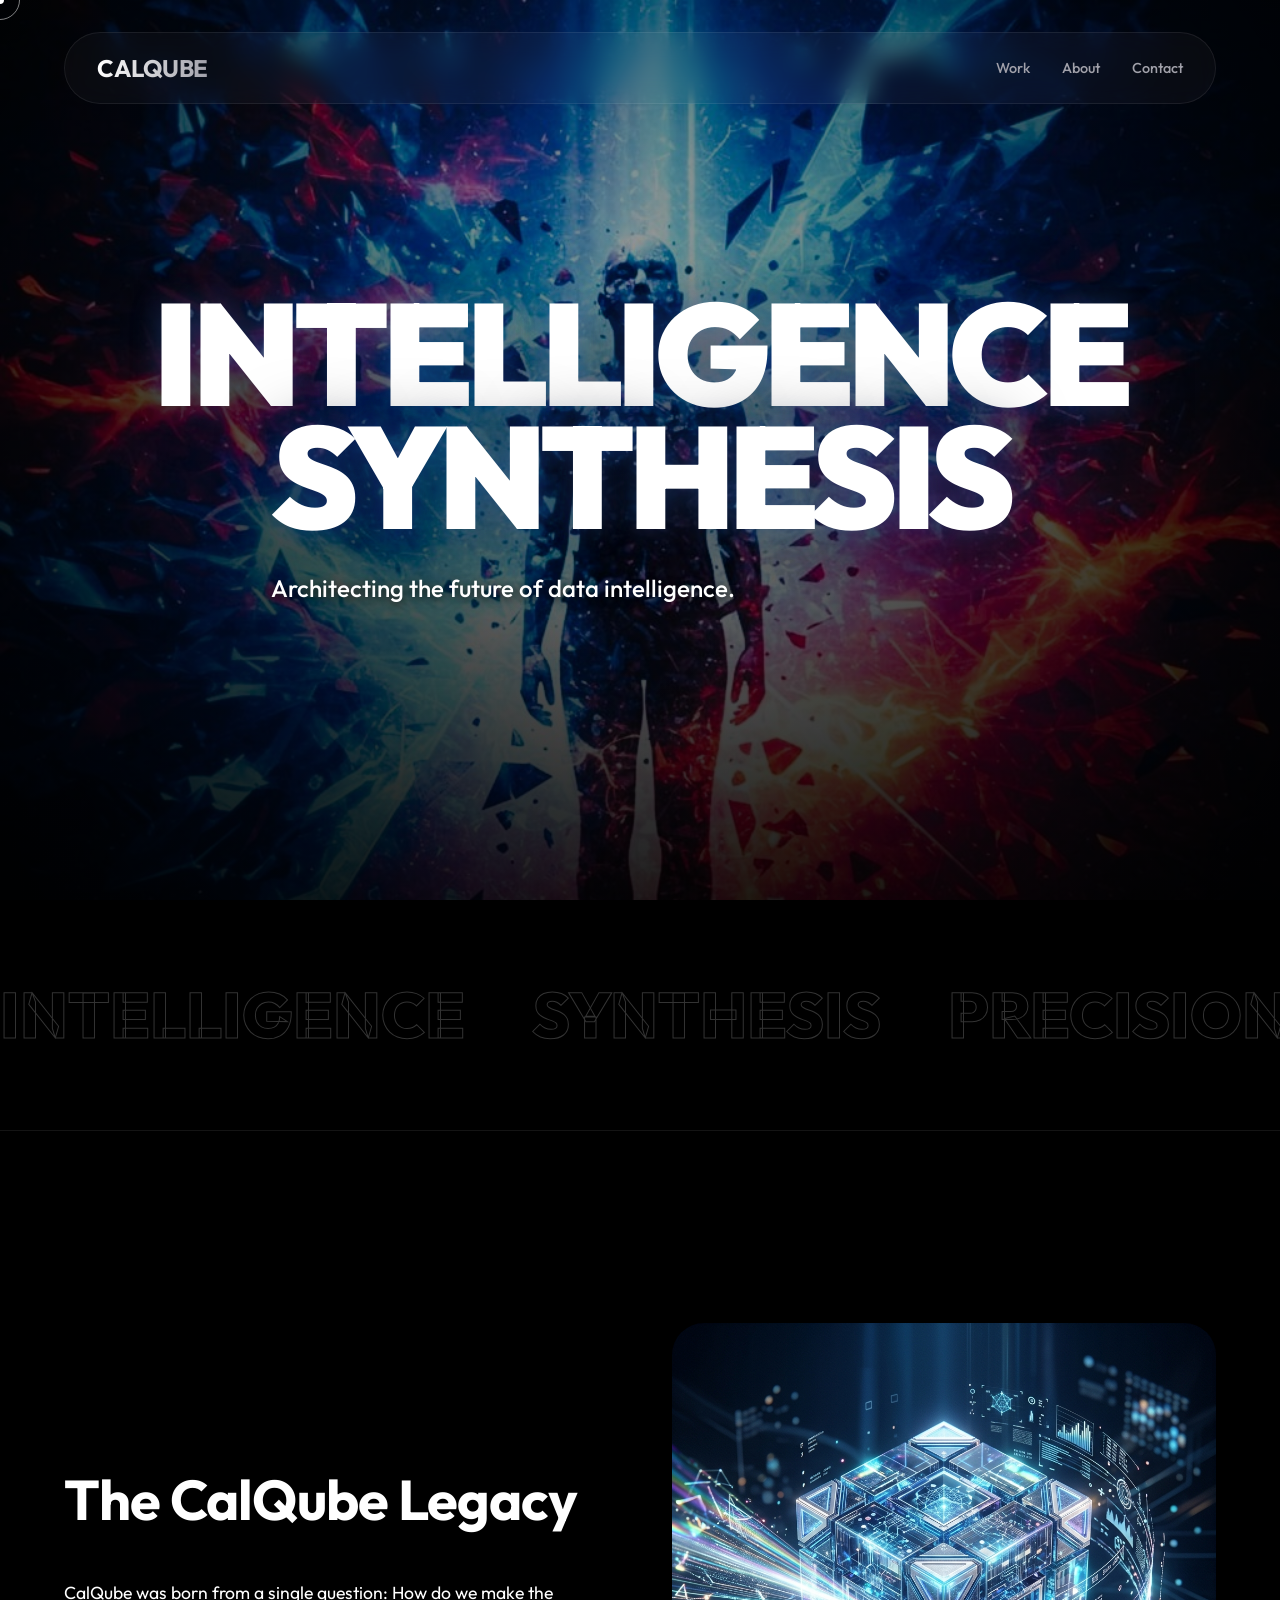
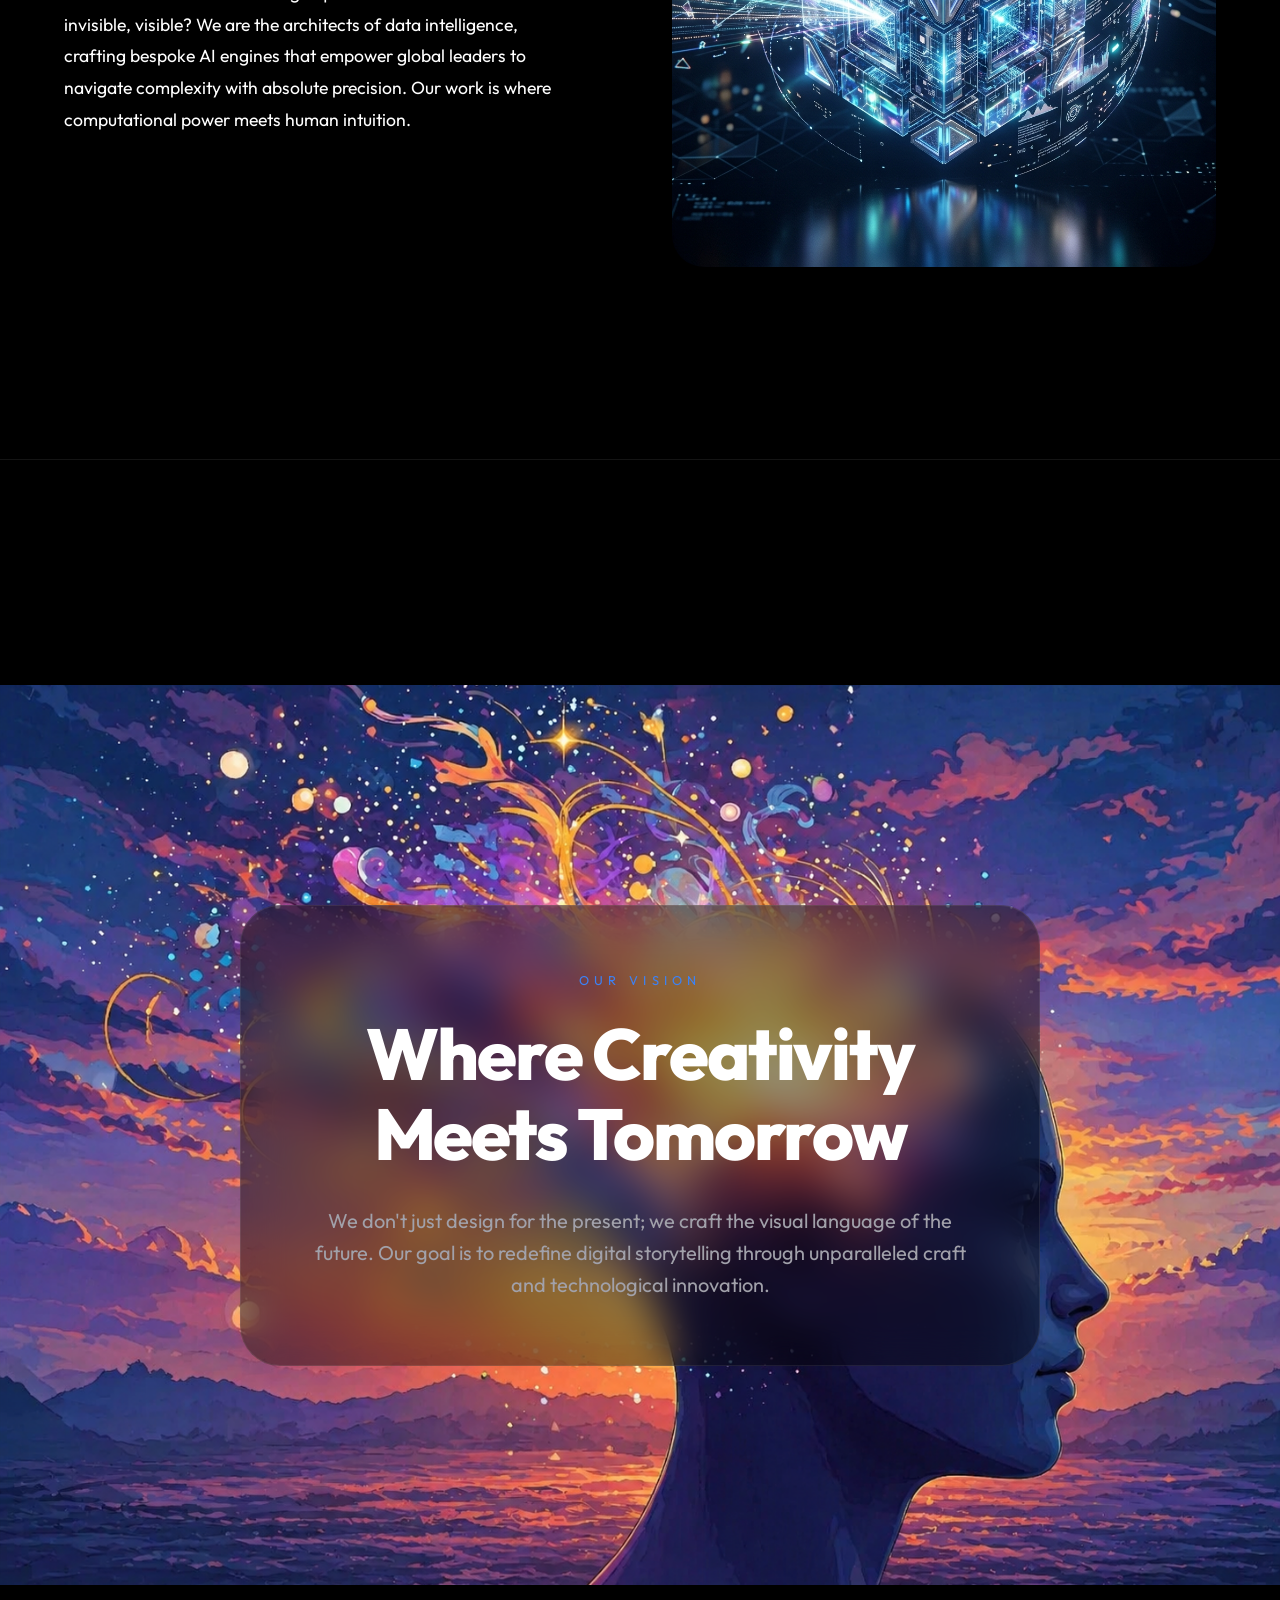
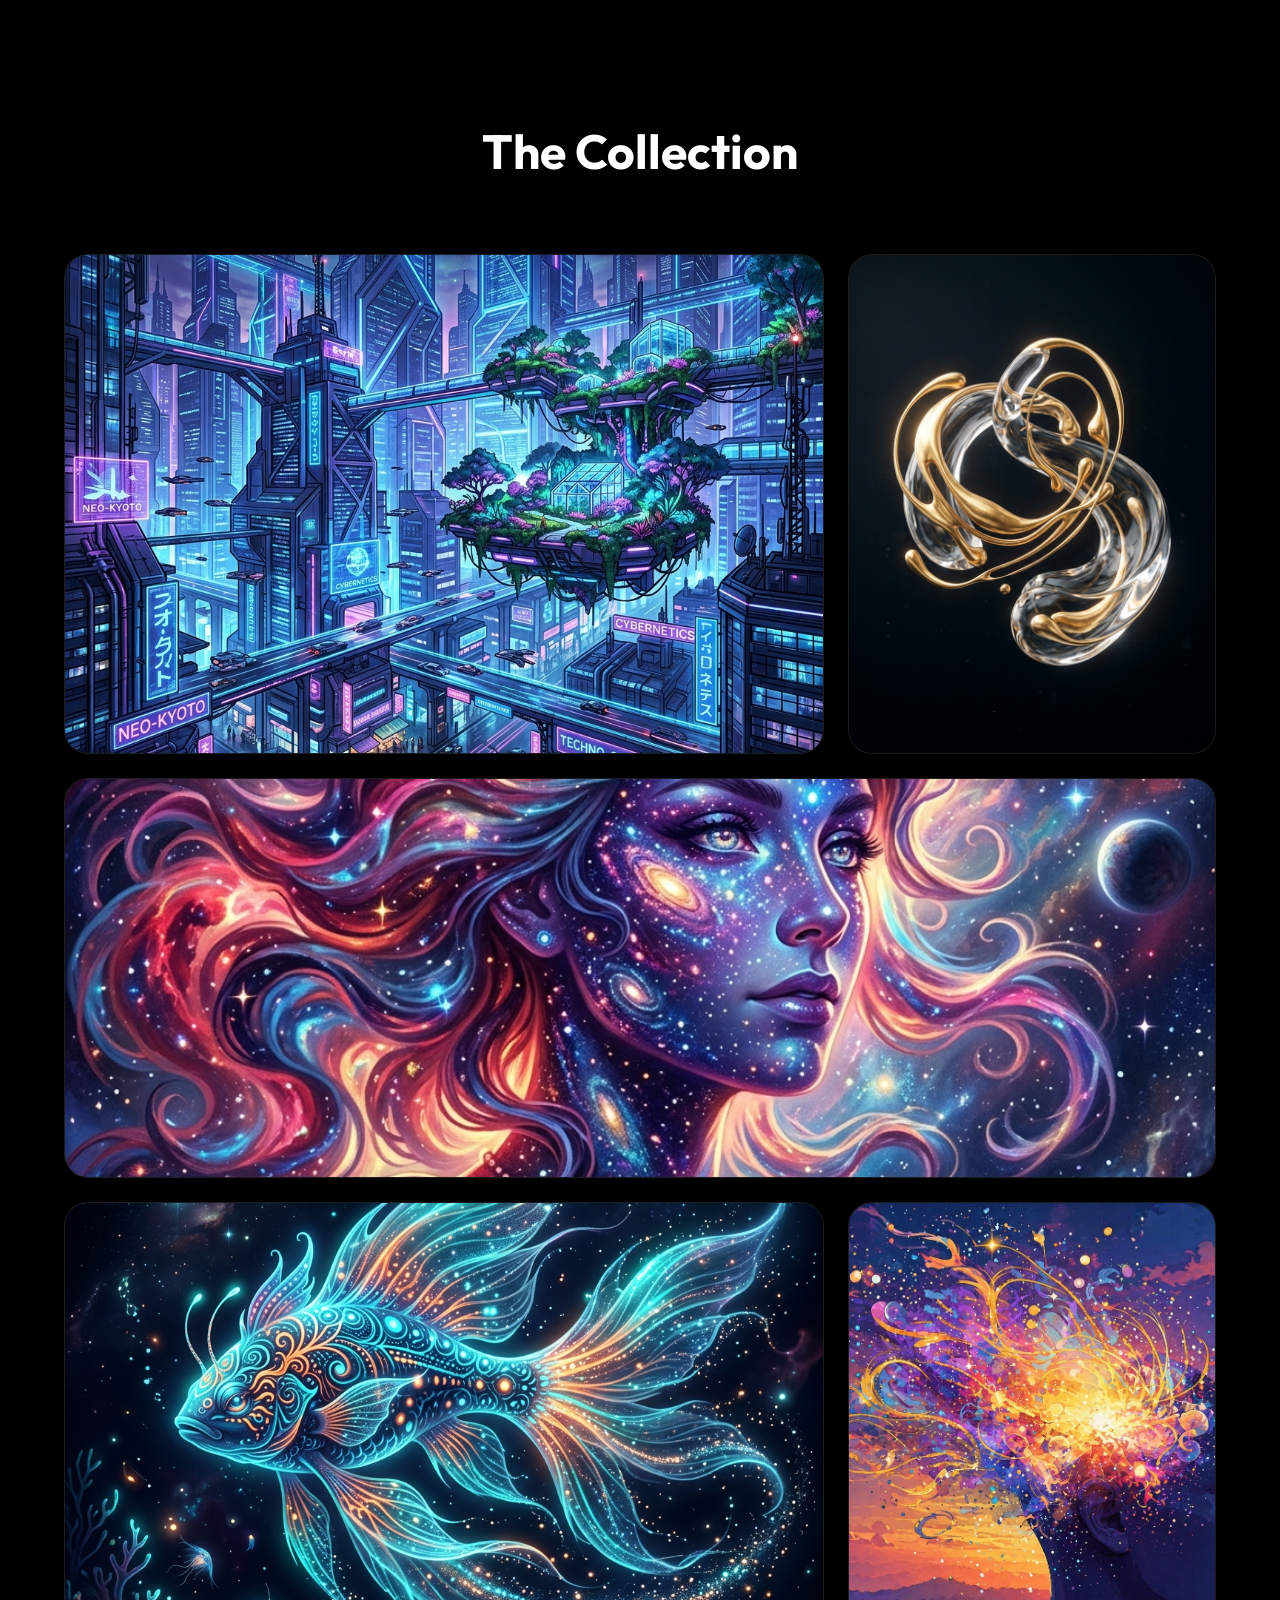
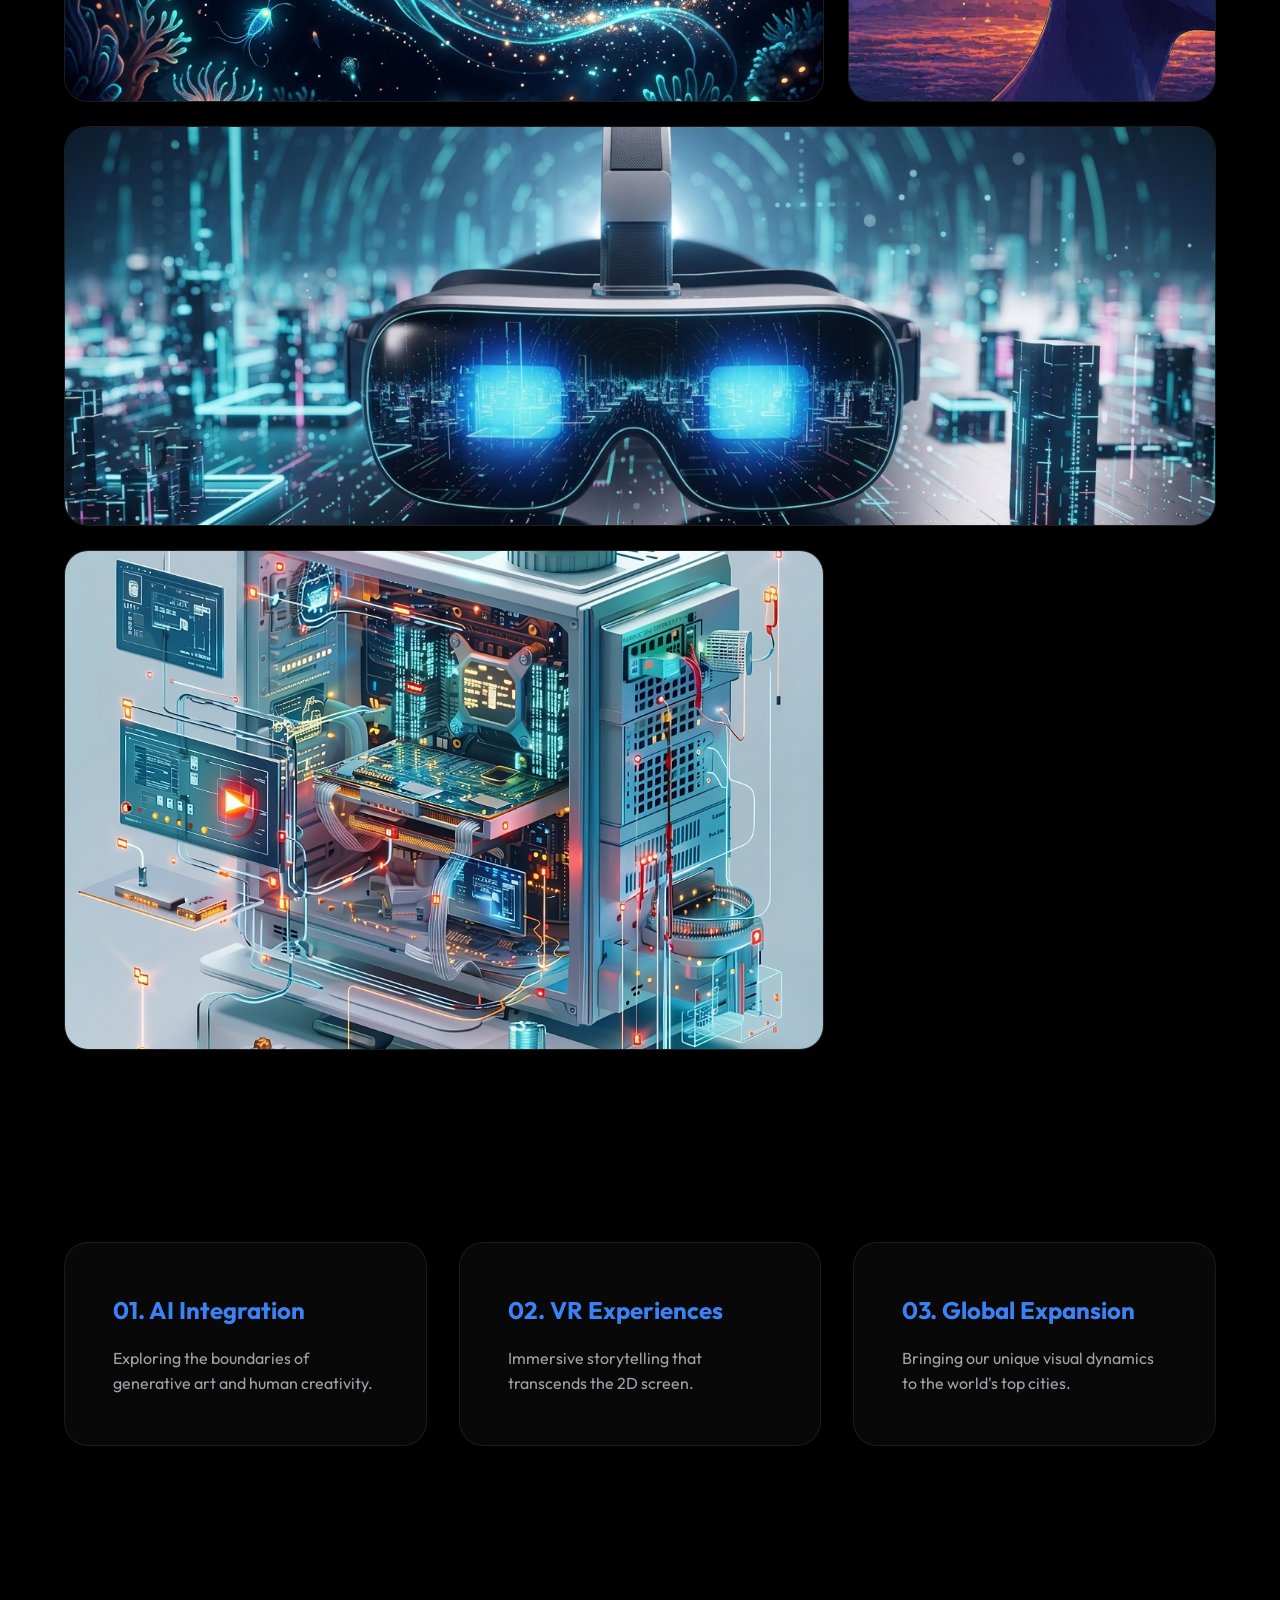
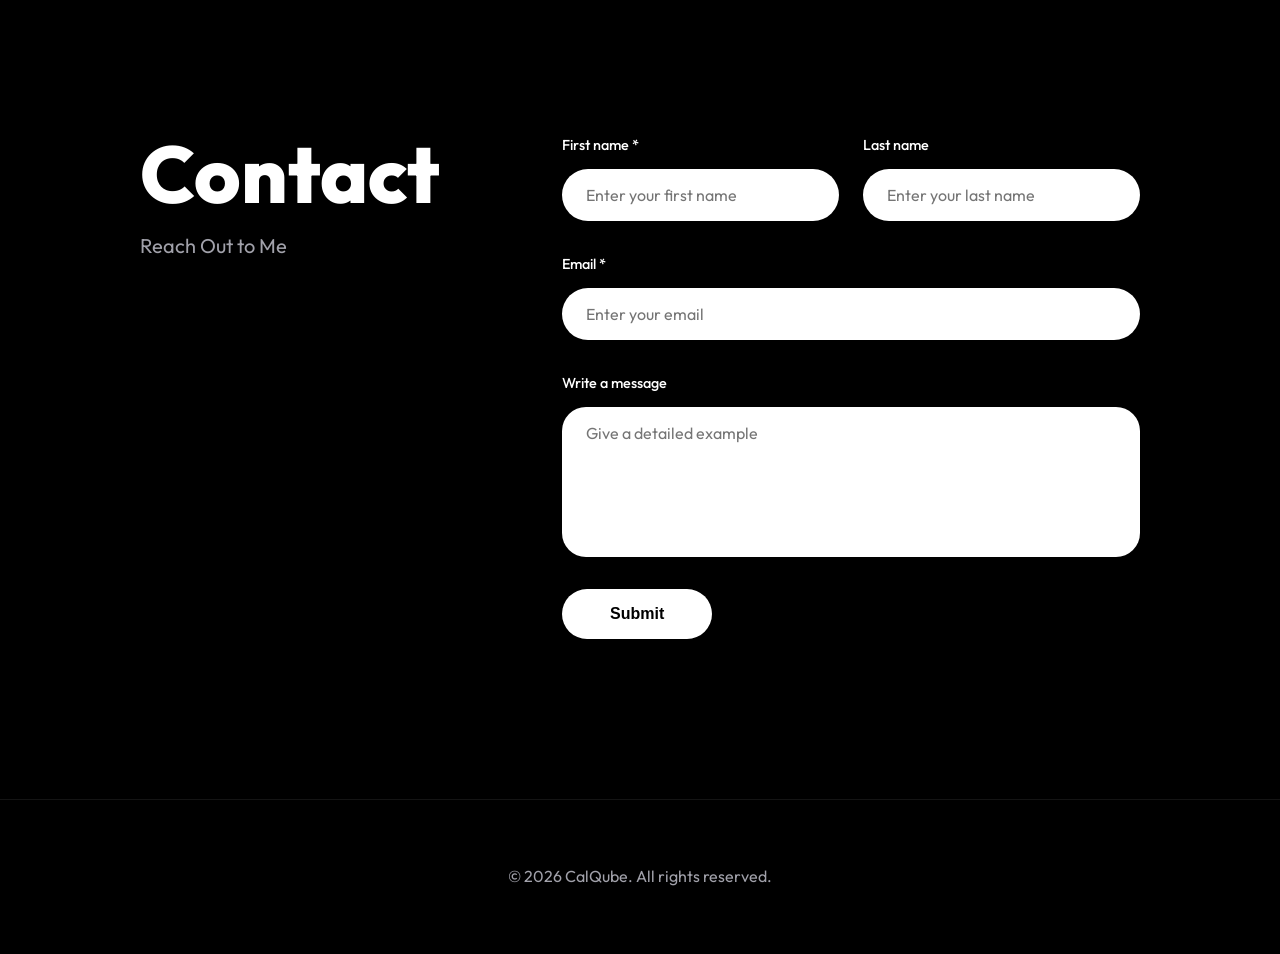
==== index.html @ 16ebaae0 "Initial Elite Deployment of CalQube Studio" ====
<!DOCTYPE html>
<html lang="en">
<head>
    <meta charset="UTF-8">
    <meta name="viewport" content="width=device-width, initial-scale=1.0">
    <title>CalQube | Elite UI/UX Designer & Futuristic Concept Artist</title>
    <meta name="description" content="Official portfolio of CalQube - A premium digital studio specializing in Intelligence Synthesis, Futuristic Concept Art, and Bespoke UI/UX for global leaders.">
    <meta name="keywords" content="Elite UI/UX Designer, Futuristic Concept Artist, Bespoke Digital Art Studio, Intelligence Synthesis, CalQube Portfolio">
    <link rel="preconnect" href="https://fonts.googleapis.com">
    <link rel="preconnect" href="https://fonts.gstatic.com" crossorigin>
    <link href="https://fonts.googleapis.com/css2?family=Outfit:wght@300;400;500;700;800&display=swap" rel="stylesheet">
    <link rel="stylesheet" href="style.css">
    <!-- GSAP for Momentum Scrolling -->
    <script src="https://cdnjs.cloudflare.com/ajax/libs/gsap/3.12.2/gsap.min.js"></script>
    <script src="https://cdnjs.cloudflare.com/ajax/libs/gsap/3.12.2/ScrollTrigger.min.js"></script>
</head>
<body>
    <div class="cursor-dot"></div>
    <div class="cursor-ring"></div>

    <nav>
        <div class="logo">CALQUBE</div>
        <div class="nav-links">
            <a href="#work">Work</a>
            <a href="#about">About</a>
            <a href="#contact">Contact</a>
        </div>
    </nav>

    <section class="hero">
        <div class="parallax-bg" style="background-image: url('assets/Aura_art.jpeg');"></div>
        <div class="hero-overlay"></div>
        <div class="hero-content">
            <h1 class="reveal cinematic-text">INTELLIGENCE<br>SYNTHESIS</h1>
            <p class="reveal stagger-1">Architecting the future of data intelligence.</p>
        </div>
    </section>

    <div class="marquee">
        <div class="marquee-content">
            <span>Intelligence</span>
            <span>Synthesis</span>
            <span>Precision</span>
            <span>Clarity</span>
            <span>CalQube</span>
            <span>Intelligence</span>
            <span>Synthesis</span>
            <span>Precision</span>
            <span>Clarity</span>
            <span>CalQube</span>
        </div>
    </div>

    <section class="about" id="about">
        <div class="about-container reveal">
            <div class="about-text">
                <h2>The CalQube Legacy</h2>
                <p>CalQube was born from a single question: How do we make the invisible, visible? We are the architects of data intelligence, crafting bespoke AI engines that empower global leaders to navigate complexity with absolute precision. Our work is where computational power meets human intuition.</p>
            </div>
            <div class="about-image">
                <img src="assets/calqube_art.png" alt="Intelligence Synthesis">
            </div>
        </div>
    </section>

    <div class="section-spacer"></div>

    <section class="vision-cover" id="vision">
        <div class="vision-bg" style="background-image: url('assets/Vision_art.png');"></div>
        <div class="vision-content-card reveal">
            <span class="label">Our Vision</span>
            <h2>Where Creativity Meets Tomorrow</h2>
            <p>We don't just design for the present; we craft the visual language of the future. Our goal is to redefine digital storytelling through unparalleled craft and technological innovation.</p>
        </div>
    </section>

    <section class="portfolio" id="work">
        <h2 class="section-title reveal">The Collection</h2>
        <div class="grid">
            <div class="card card-large reveal stagger-1">
                <img src="assets/portfolio1.png" alt="Futuristic City">
                <div class="card-content">
                    <h3>Neo-Genesis</h3>
                    <p>Digital Illustration / Environment Design</p>
                </div>
            </div>
            <div class="card card-small reveal stagger-2">
                <img src="assets/portfolio2.png" alt="Abstract Gold">
                <div class="card-content">
                    <h3>Liquid Gold</h3>
                    <p>3D Visualization</p>
                </div>
            </div>
            <div class="card card-full reveal stagger-1">
                <img src="assets/portfolio3.png" alt="Cosmic Muse">
                <div class="card-content">
                    <h3>Cosmic Muse</h3>
                    <p>Character Design / Digital Painting</p>
                </div>
            </div>
            <div class="card card-large reveal stagger-2">
                <img src="assets/about_art.png" alt="Bioluminescent Creature">
                <div class="card-content">
                    <h3>Ethereal Pulse</h3>
                    <p>Conceptual Digital Art</p>
                </div>
            </div>
            <div class="card card-small reveal stagger-1">
                <img src="assets/Vision_art.png" alt="Universal Mind">
                <div class="card-content">
                    <h3>Universal Mind</h3>
                    <p>Cosmic Digital Illustration</p>
                </div>
            </div>
            <div class="card card-full reveal stagger-2">
                <img src="assets/vr_art.png" alt="Immersive Realities">
                <div class="card-content">
                    <h3>Immersive Realities</h3>
                    <p>VR Concept Art / 3D Environment</p>
                </div>
            </div>
            <div class="card card-large reveal stagger-1">
                <img src="assets/cpu_art.png" alt="Neural Processor">
                <div class="card-content">
                    <h3>Neural Processor</h3>
                    <p>Hardware Visualization / AI Architecture</p>
                </div>
            </div>
        </div>
    </section>

    <section class="future reveal">
        <div class="future-grid">
            <div class="future-card">
                <h3>01. AI Integration</h3>
                <p>Exploring the boundaries of generative art and human creativity.</p>
            </div>
            <div class="future-card">
                <h3>02. VR Experiences</h3>
                <p>Immersive storytelling that transcends the 2D screen.</p>
            </div>
            <div class="future-card">
                <h3>03. Global Expansion</h3>
                <p>Bringing our unique visual dynamics to the world's top cities.</p>
            </div>
        </div>
    </section>

    <section class="contact" id="contact">
        <div class="contact-container reveal">
            <div class="contact-header">
                <h2>Contact</h2>
                <p>Reach Out to Me</p>
            </div>
            <form class="contact-form">
                <div class="form-row">
                    <div class="form-group">
                        <label>First name *</label>
                        <input type="text" placeholder="Enter your first name" required>
                    </div>
                    <div class="form-group">
                        <label>Last name</label>
                        <input type="text" placeholder="Enter your last name">
                    </div>
                </div>
                <div class="form-group">
                    <label>Email *</label>
                    <input type="email" placeholder="Enter your email" required>
                </div>
                <div class="form-group">
                    <label>Write a message</label>
                    <textarea placeholder="Give a detailed example"></textarea>
                </div>
                <button type="submit" class="submit-btn">Submit</button>
            </form>
        </div>
    </section>

    <!-- Lightbox Modal -->
    <div id="lightbox" class="lightbox">
        <div class="lightbox-content">
            <button class="lightbox-close">Back to Gallery</button>
            <img id="lightbox-img" src="" alt="Enlarged View">
            <div class="lightbox-narrative">
                <h3 id="narrative-title">Project Title</h3>
                <p id="narrative-meta" class="meta">Category / Tech Stack</p>
                <div class="problem-solution">
                    <h4>The Challenge</h4>
                    <p id="narrative-problem">How do we redefine digital creativity for a global audience?</p>
                    <h4>The Solution</h4>
                    <p id="narrative-solution">A bespoke synthesis of AI-driven aesthetics and technical precision.</p>
                </div>
            </div>
        </div>
    </div>

    <footer>
        <p>&copy; 2026 CalQube. All rights reserved.</p>
    </footer>

    <script src="main.js"></script>
</body>
</html>
---- style.css ----
:root {
  --bg-primary: #000000;
  --bg-secondary: #0a0a0a;
  --text-primary: #ffffff;
  --text-secondary: #a1a1aa;
  --accent: #3b82f6;
  --accent-glow: rgba(59, 130, 246, 0.3);
  --glass: rgba(255, 255, 255, 0.03);
  --glass-border: rgba(255, 255, 255, 0.08);
  --transition-smooth: cubic-bezier(0.4, 0, 0.2, 1);
  --reveal-duration: 1.2s;
}

* {
  margin: 0;
  padding: 0;
  box-sizing: border-box;
}

body {
  font-family: 'Outfit', -apple-system, BlinkMacSystemFont, 'Segoe UI', Roboto, sans-serif;
  background-color: var(--bg-primary);
  color: var(--text-primary);
  line-height: 1.6;
  overflow-x: hidden;
  -webkit-font-smoothing: antialiased;
  cursor: none; /* Hide default cursor */
}

/* --- Elite Cursor --- */
.cursor-dot, .cursor-ring {
  pointer-events: none;
  position: fixed;
  top: 0;
  left: 0;
  border-radius: 50%;
  z-index: 9999;
  transform: translate(-50%, -50%);
  transition: width 0.3s ease, height 0.3s ease, background-color 0.3s ease, border-color 0.3s ease;
}

.cursor-dot {
  width: 8px;
  height: 8px;
  background-color: #fff;
}

.cursor-ring {
  width: 40px;
  height: 40px;
  border: 1px solid rgba(255, 255, 255, 0.5);
}

/* Cursor Hover States */
body.hovering .cursor-ring {
  width: 80px;
  height: 80px;
  background-color: rgba(255, 255, 255, 0.1);
  border-color: transparent;
}

/* --- Reveal Animations --- */
.reveal {
  opacity: 0;
  transform: translateY(30px);
  transition: opacity var(--reveal-duration) var(--transition-smooth),
              transform var(--reveal-duration) var(--transition-smooth);
}

.reveal.active {
  opacity: 1;
  transform: translateY(0);
}

.stagger-1 { transition-delay: 0.1s; }
.stagger-2 { transition-delay: 0.2s; }
.stagger-3 { transition-delay: 0.3s; }

/* --- Navbar --- */
nav {
  position: fixed;
  top: 2rem;
  left: 50%;
  transform: translateX(-50%);
  width: 90%;
  max-width: 1200px;
  background: var(--glass);
  backdrop-filter: blur(12px);
  -webkit-backdrop-filter: blur(12px);
  border: 1px solid var(--glass-border);
  border-radius: 100px;
  padding: 1rem 2rem;
  display: flex;
  justify-content: space-between;
  align-items: center;
  z-index: 1000;
}

.logo {
  font-weight: 700;
  font-size: 1.5rem;
  letter-spacing: -0.02em;
  background: linear-gradient(to right, #fff, #a1a1aa);
  -webkit-background-clip: text;
  -webkit-text-fill-color: transparent;
}

.nav-links {
  display: flex;
  gap: 2rem;
}

.nav-links a {
  color: var(--text-secondary);
  text-decoration: none;
  font-weight: 500;
  transition: color 0.3s ease;
  font-size: 0.9rem;
}

.nav-links a:hover {
  color: var(--text-primary);
}

/* --- Hero & Parallax --- */
.hero {
  position: relative;
  height: 100vh;
  display: flex;
  flex-direction: column;
  justify-content: center;
  align-items: center;
  text-align: center;
  overflow: hidden;
}

.parallax-bg {
  position: absolute;
  top: 0;
  left: 0;
  width: 100%;
  height: 120%;
  background-size: cover;
  background-position: center;
  z-index: -2;
  transition: transform 0.1s ease-out;
}

.hero-overlay {
  position: absolute;
  top: 0;
  left: 0;
  width: 100%;
  height: 100%;
  background: radial-gradient(circle, transparent 20%, rgba(0,0,0,0.8) 100%),
              linear-gradient(to bottom, rgba(0,0,0,0.2), rgba(0,0,0,0.8));
  z-index: -1;
}

.cinematic-text {
  font-size: clamp(3rem, 12vw, 9rem);
  font-weight: 900;
  line-height: 0.85;
  letter-spacing: -0.05em;
  text-shadow: 0 0 30px var(--accent-glow), 0 0 60px rgba(0,0,0,0.5);
  margin-bottom: 2rem;
}

.hero p {
  color: var(--text-primary);
  font-size: 1.5rem;
  font-weight: 500;
  max-width: 700px;
  text-shadow: 0 2px 10px rgba(0,0,0,0.8);
}

/* --- Portfolio --- */
.portfolio {
  padding: 8rem 5% 4rem;
  max-width: 1400px;
  margin: 0 auto;
}

.grid {
  display: grid;
  grid-template-columns: repeat(12, 1fr);
  gap: 1.5rem;
}

.card {
  position: relative;
  border-radius: 24px;
  overflow: hidden;
  background: var(--bg-secondary);
  border: 1px solid var(--glass-border);
  cursor: pointer;
}

.card img {
  width: 100%;
  height: 100%;
  object-fit: cover;
  transition: transform 0.8s var(--transition-smooth);
}

.card:hover img {
  transform: scale(1.05);
}

.card-content {
  position: absolute;
  bottom: 0;
  left: 0;
  right: 0;
  padding: 2rem;
  background: linear-gradient(to top, rgba(0,0,0,0.8), transparent);
  opacity: 0;
  transition: opacity 0.5s ease;
}

.card:hover .card-content {
  opacity: 1;
}

/* Bento Grid Spanning */
.card-large { grid-column: span 8; height: 500px; }
.card-small { grid-column: span 4; height: 500px; }
.card-full { grid-column: span 12; height: 400px; }

/* --- Marquee --- */
.marquee {
  width: 100%;
  overflow: hidden;
  padding: 4rem 0;
  background: var(--bg-primary);
  white-space: nowrap;
}

.marquee-content {
  display: inline-block;
  animation: marquee 20s linear infinite;
}

.marquee-content span {
  font-size: 4rem;
  font-weight: 800;
  text-transform: uppercase;
  color: transparent;
  -webkit-text-stroke: 1px rgba(255, 255, 255, 0.2);
  margin-right: 4rem;
}

@keyframes marquee {
  0% { transform: translateX(0); }
  100% { transform: translateX(-50%); }
}

/* --- About --- */
.about {
  position: relative;
  padding: 12rem 5%;
  background-image: url('assets/first2_art.png');
  background-size: cover;
  background-position: center;
  background-attachment: fixed;
  border-top: 1px solid var(--glass-border);
  border-bottom: 1px solid var(--glass-border);
}

.about-container {
  position: relative;
  z-index: 2;
  max-width: 1200px;
  margin: 0 auto;
  display: flex;
  align-items: center;
  gap: 4rem;
}

.about-text {
  flex: 1;
}

.about-text h2 {
  font-size: 3.5rem;
  font-weight: 700;
  margin-bottom: 2rem;
  letter-spacing: -0.02em;
  text-shadow: 0 4px 20px rgba(0,0,0,0.9);
}

.about-text p {
  color: var(--text-primary);
  font-size: 1.1rem;
  line-height: 1.8;
  max-width: 500px;
  text-shadow: 0 2px 10px rgba(0,0,0,0.9);
}

.about-image {
  flex: 1;
  border-radius: 32px;
  overflow: hidden;
  box-shadow: 0 40px 100px rgba(0,0,0,0.5);
}

.about-image img {
  width: 100%;
  display: block;
  transition: transform 1s ease;
}

.about-image:hover img {
  transform: scale(1.03);
}

/* --- Section Spacer --- */
.section-spacer {
  height: 25vh;
  background: #000;
  width: 100%;
}

/* --- Vision Cover --- */
.vision-cover {
  position: relative;
  height: 100vh;
  display: flex;
  justify-content: center;
  align-items: center;
  overflow: hidden;
  background: #000;
}

.vision-bg {
  position: absolute;
  top: 0;
  left: 0;
  width: 100%;
  height: 100%;
  background-image: url('assets/calqube_art.png'); /* Placeholder for Shattered Figure */
  background-size: cover;
  background-position: center;
  z-index: 1;
  transition: transform 1.5s var(--transition-smooth);
}

.vision-cover:hover .vision-bg {
  transform: scale(1.05);
}

.vision-content-card {
  position: relative;
  z-index: 2;
  padding: 4rem;
  background: rgba(0, 0, 0, 0.4);
  backdrop-filter: blur(20px);
  -webkit-backdrop-filter: blur(20px);
  border: 1px solid var(--glass-border);
  border-radius: 40px;
  text-align: center;
  max-width: 800px;
  margin: 0 5%;
}

.vision-content-card .label {
  display: block;
  text-transform: uppercase;
  letter-spacing: 0.4em;
  font-size: 0.8rem;
  color: var(--accent);
  margin-bottom: 1.5rem;
}

.vision-content-card h2 {
  font-size: clamp(2.5rem, 6vw, 4.5rem);
  font-weight: 800;
  margin-bottom: 2rem;
  line-height: 1.1;
  letter-spacing: -0.03em;
}

.vision-content-card p {
  color: var(--text-secondary);
  font-size: 1.25rem;
  line-height: 1.6;
}

/* --- Section Title --- */
.section-title {
  font-size: 3rem;
  font-weight: 700;
  margin-bottom: 4rem;
  text-align: center;
}

/* --- Future Scope --- */
.future {
  padding: 8rem 5%;
}

.future-grid {
  display: grid;
  grid-template-columns: repeat(3, 1fr);
  gap: 2rem;
  max-width: 1200px;
  margin: 0 auto;
}

.future-card {
  padding: 3rem;
  background: var(--glass);
  border: 1px solid var(--glass-border);
  border-radius: 24px;
  transition: all 0.4s ease;
}

.future-card:hover {
  background: rgba(255, 255, 255, 0.05);
  transform: translateY(-10px);
  border-color: var(--accent);
}

.future-card h3 {
  font-size: 1.5rem;
  margin-bottom: 1rem;
  color: var(--accent);
}

.future-card p {
  color: var(--text-secondary);
}

/* --- Contact --- */
.contact {
  padding: 10rem 5%;
  background: var(--bg-primary);
}

.contact-container {
  max-width: 1000px;
  margin: 0 auto;
  display: grid;
  grid-template-columns: 1fr 1.5fr;
  gap: 4rem;
}

.contact-header h2 {
  font-size: 5rem;
  font-weight: 800;
  line-height: 1;
  margin-bottom: 1rem;
}

.contact-header p {
  color: var(--text-secondary);
  font-size: 1.25rem;
}

.contact-form {
  display: flex;
  flex-direction: column;
  gap: 2rem;
}

.form-row {
  display: flex;
  gap: 1.5rem;
}

.form-group {
  display: flex;
  flex-direction: column;
  gap: 0.75rem;
  flex: 1;
}

.form-group label {
  font-size: 0.9rem;
  font-weight: 500;
}

.form-group input, .form-group textarea {
  background: #ffffff;
  border: none;
  border-radius: 50px;
  padding: 1rem 1.5rem;
  font-family: inherit;
  font-size: 1rem;
  color: #000;
}

.form-group textarea {
  border-radius: 24px;
  height: 150px;
  resize: none;
}

.submit-btn {
  width: fit-content;
  padding: 1rem 3rem;
  background: #ffffff;
  color: #000;
  border: none;
  border-radius: 50px;
  font-weight: 600;
  font-size: 1rem;
  cursor: pointer;
  transition: transform 0.3s ease, background 0.3s ease;
}

.submit-btn:hover {
  transform: scale(1.05);
  background: var(--text-secondary);
}

/* --- Footer --- */
footer {
  padding: 4rem 5%;
  border-top: 1px solid var(--glass-border);
  text-align: center;
  color: var(--text-secondary);
}

/* --- Lightbox Modal --- */
.lightbox {
  position: fixed;
  top: 0;
  left: 0;
  width: 100%;
  height: 100%;
  background: rgba(0, 0, 0, 0.95);
  backdrop-filter: blur(10px);
  -webkit-backdrop-filter: blur(10px);
  display: none;
  justify-content: center;
  align-items: center;
  z-index: 2000;
  opacity: 0;
  transition: opacity 0.4s ease;
}

.lightbox.active {
  display: flex;
  opacity: 1;
}

.lightbox-content {
  position: relative;
  max-width: 90%;
  max-height: 90vh;
  display: grid;
  grid-template-columns: 1.5fr 1fr;
  gap: 3rem;
  align-items: center;
}

.lightbox-content img {
  max-width: 100%;
  max-height: 80vh;
  border-radius: 12px;
  box-shadow: 0 0 50px rgba(0,0,0,0.5);
  transform: scale(0.95);
  transition: transform 0.5s var(--transition-smooth);
}

.lightbox-narrative {
  color: #fff;
  text-align: left;
}

.lightbox-narrative h3 {
  font-size: 2.5rem;
  margin-bottom: 1rem;
  color: var(--accent);
}

.lightbox-narrative .meta {
  font-size: 0.9rem;
  color: var(--text-secondary);
  margin-bottom: 2rem;
  text-transform: uppercase;
  letter-spacing: 0.2em;
}

.lightbox-narrative .problem-solution {
  background: var(--glass);
  padding: 2rem;
  border-radius: 20px;
  border: 1px solid var(--glass-border);
}

.lightbox-narrative h4 {
  margin-bottom: 0.5rem;
  font-size: 1.1rem;
}

.lightbox-narrative p {
  color: var(--text-secondary);
  font-size: 1rem;
  line-height: 1.6;
  margin-bottom: 1.5rem;
}

.lightbox.active img {
  transform: scale(1);
}

.lightbox-close {
  position: absolute;
  top: -4rem;
  right: 0;
  padding: 0.75rem 2rem;
  background: var(--glass);
  backdrop-filter: blur(12px);
  border: 1px solid var(--glass-border);
  color: #fff;
  border-radius: 100px;
  cursor: pointer;
  font-family: inherit;
  font-weight: 600;
  font-size: 0.9rem;
  transition: all 0.3s ease;
}

.lightbox-close:hover {
  background: #fff;
  color: #000;
  transform: translateY(-2px);
}

@media (max-width: 992px) {
  .about-container, .contact-container {
    flex-direction: column;
    grid-template-columns: 1fr;
    text-align: center;
  }
  .about-text p, .contact-header p {
    margin: 0 auto;
  }
  .future-grid {
    grid-template-columns: 1fr;
  }
  .form-row {
    flex-direction: column;
  }
}
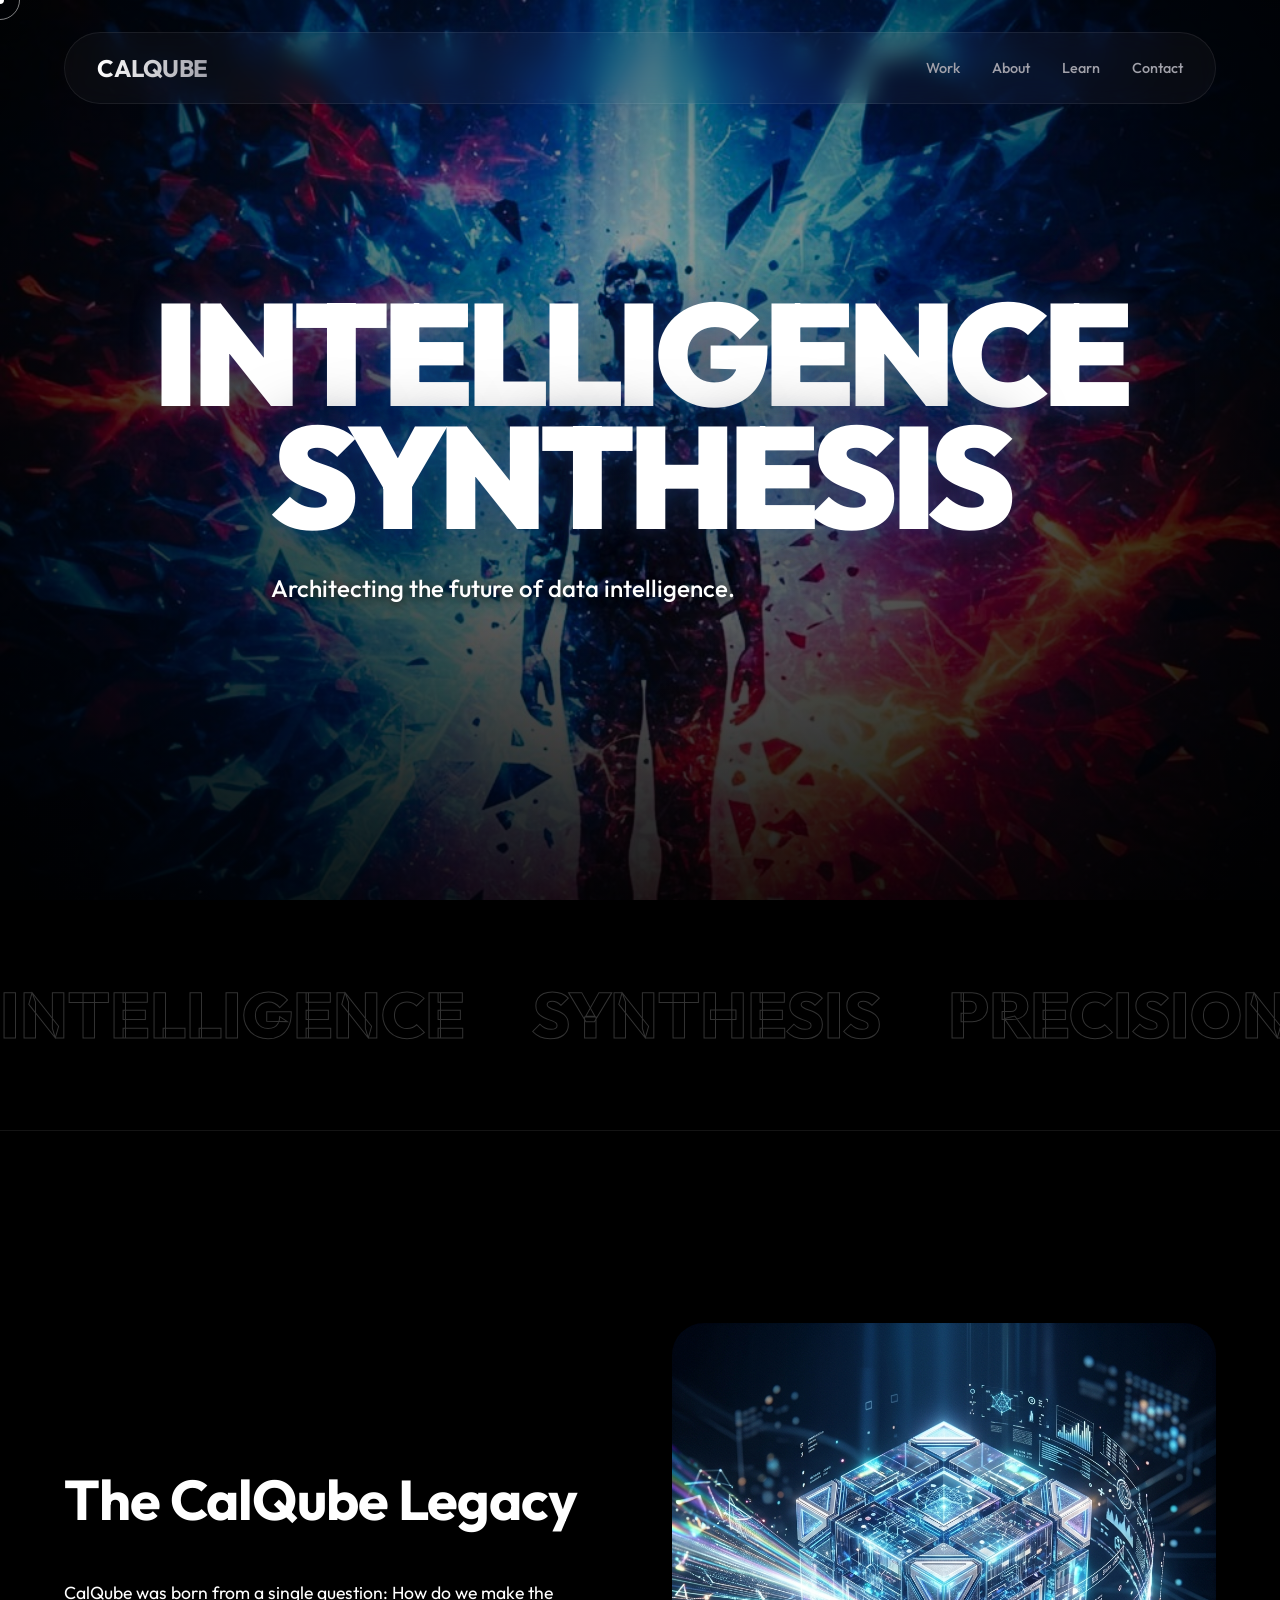
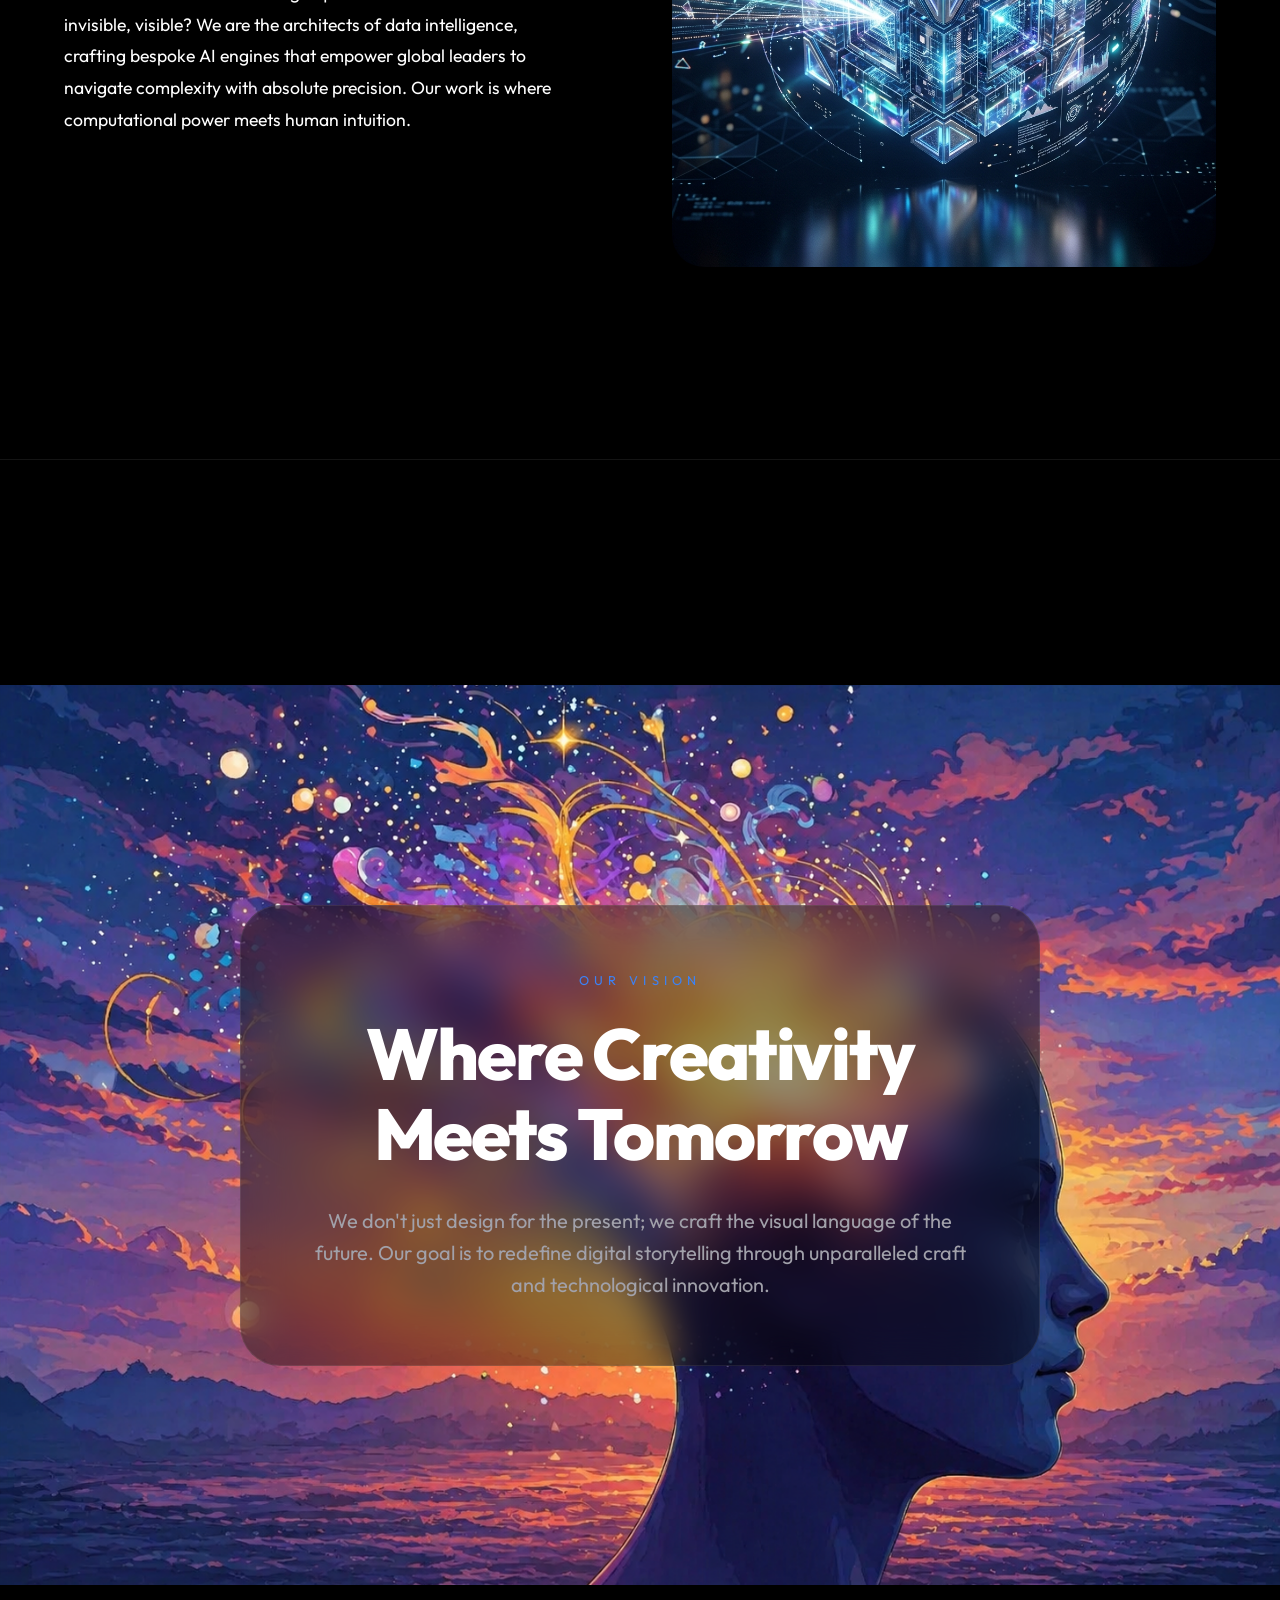
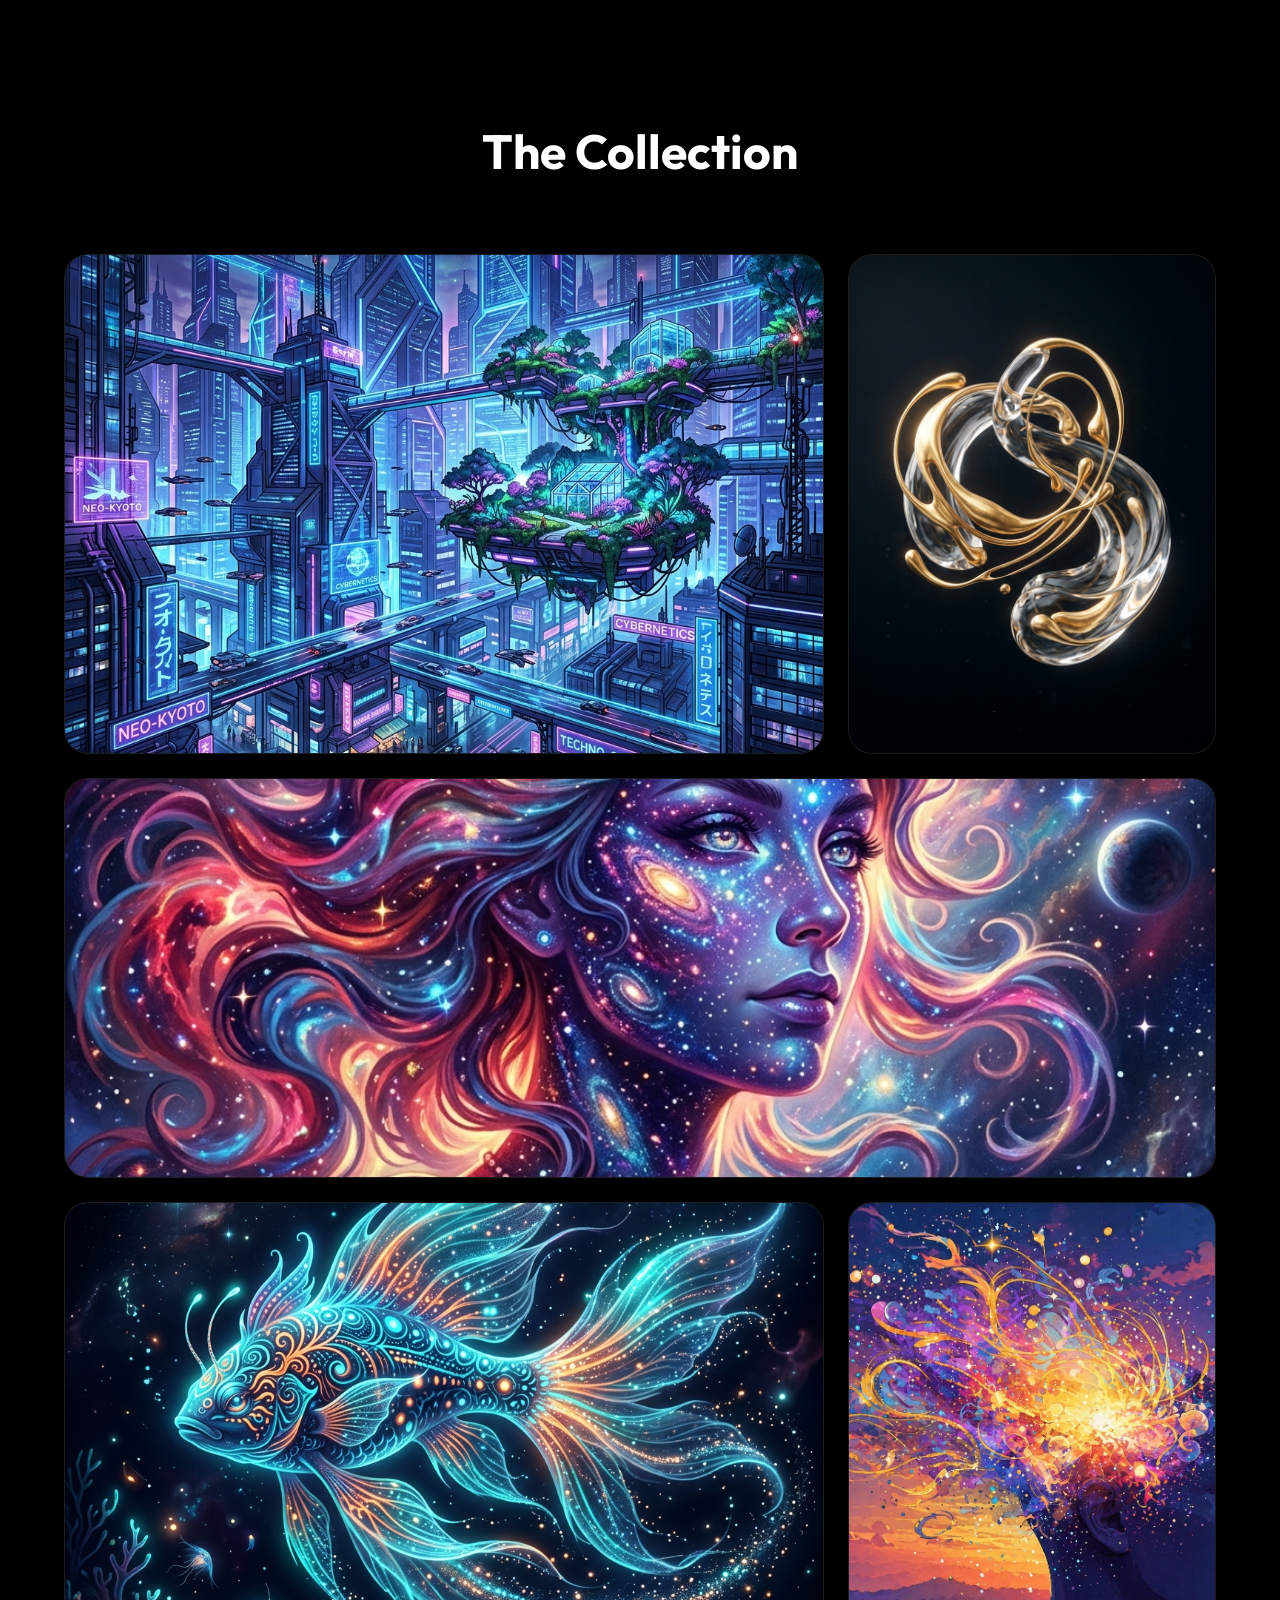
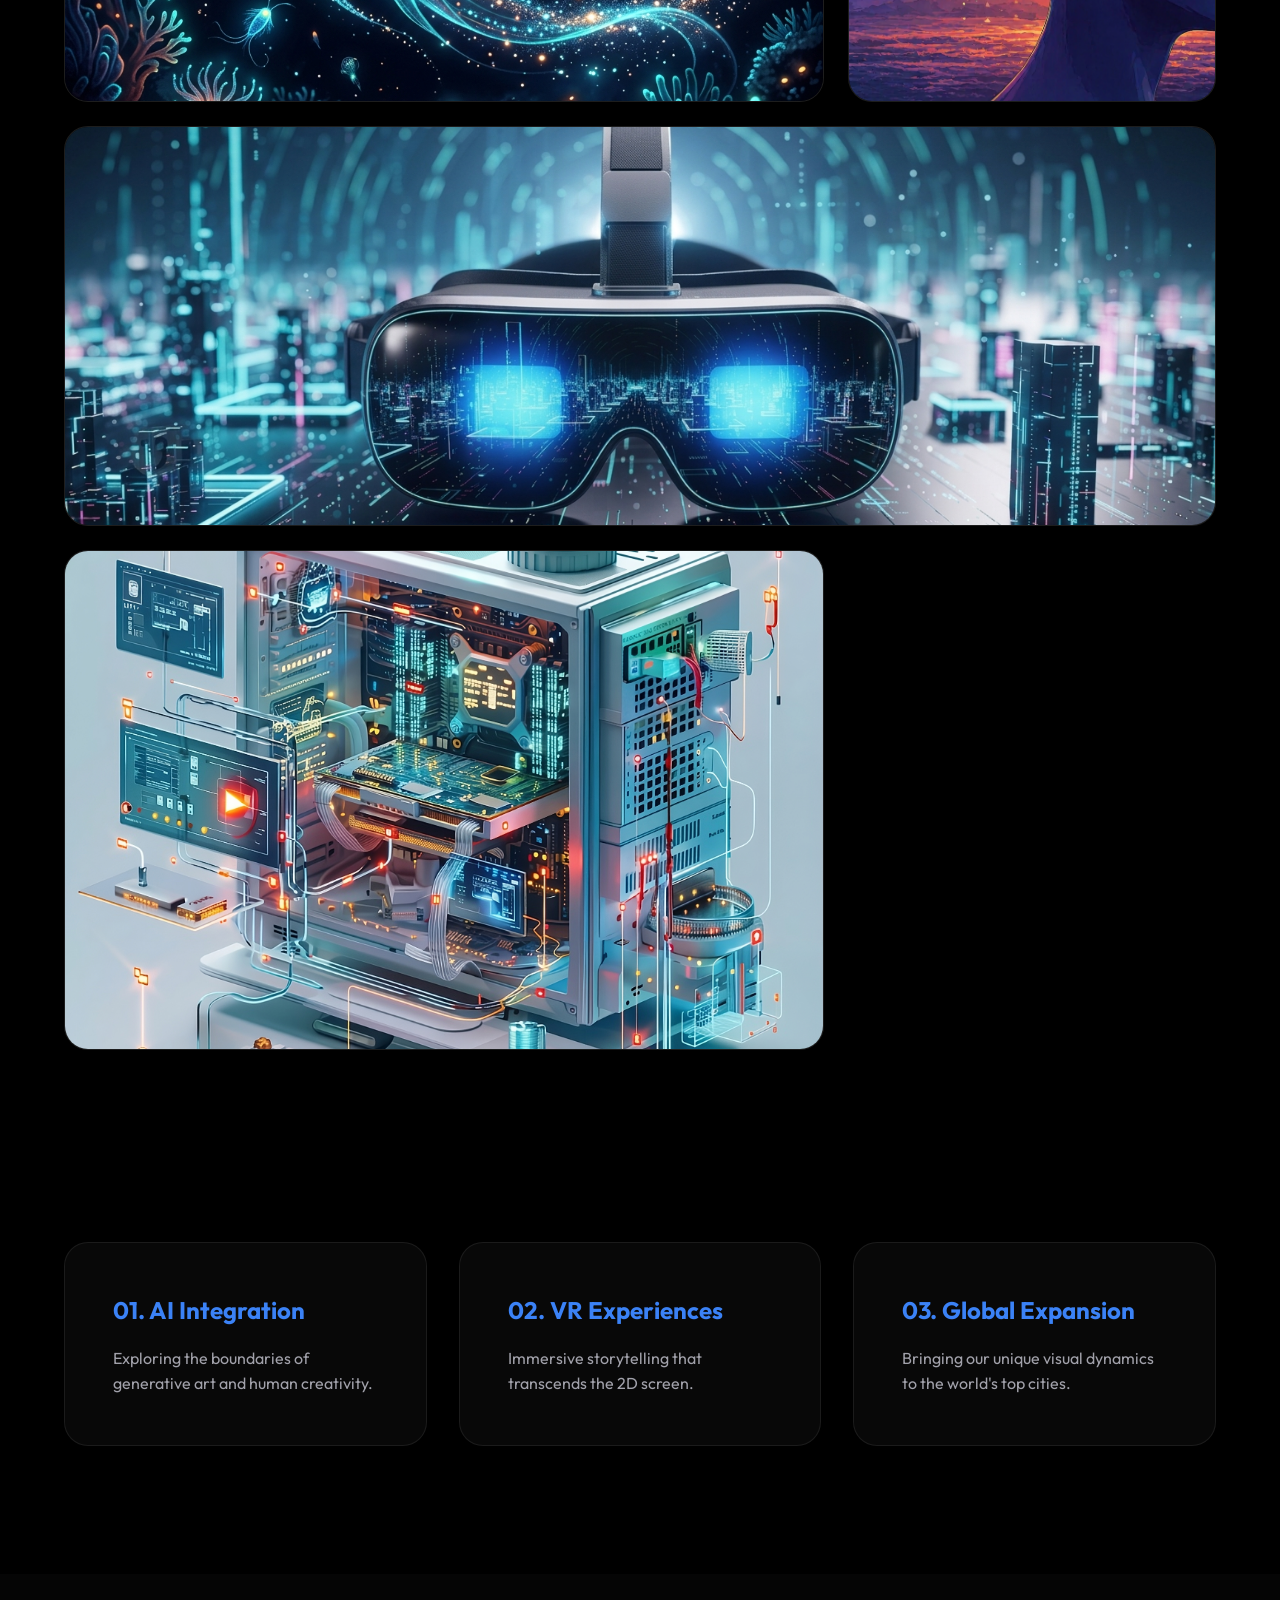
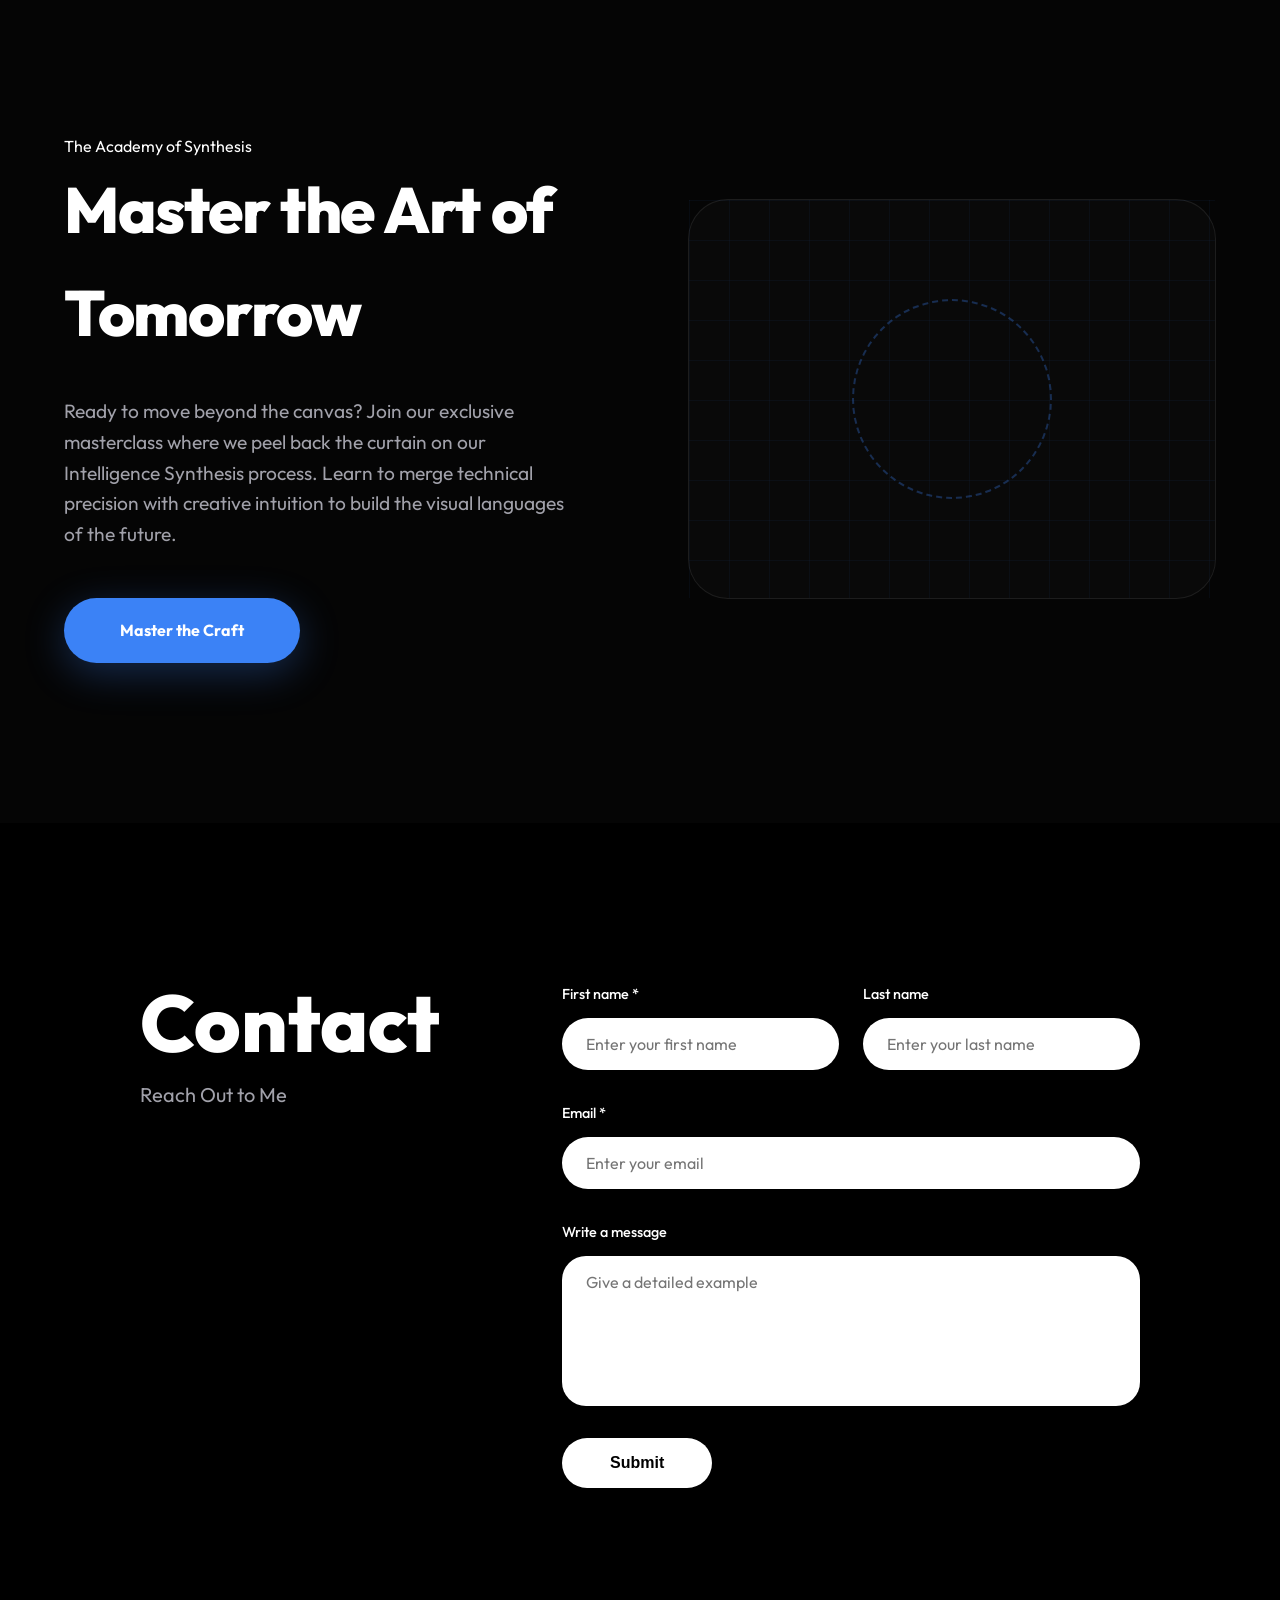
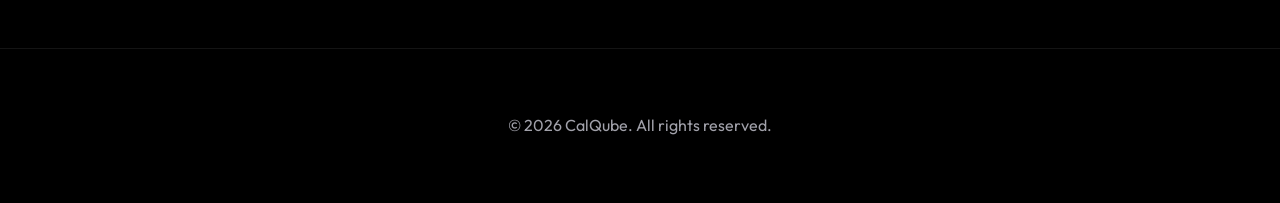
==== commit c4592592: "Integrated the Academy of Synthesis educational section" ====
--- a/index.html
+++ b/index.html
@@ -23,6 +23,7 @@
         <div class="nav-links">
             <a href="#work">Work</a>
             <a href="#about">About</a>
+            <a href="#academy">Learn</a>
             <a href="#contact">Contact</a>
         </div>
     </nav>
@@ -142,6 +143,21 @@
             <div class="future-card">
                 <h3>03. Global Expansion</h3>
                 <p>Bringing our unique visual dynamics to the world's top cities.</p>
+            </div>
+        </div>
+    </section>
+
+    <section class="academy" id="academy">
+        <div class="academy-container reveal">
+            <div class="academy-content">
+                <span class="label">The Academy of Synthesis</span>
+                <h2>Master the Art of Tomorrow</h2>
+                <p>Ready to move beyond the canvas? Join our exclusive masterclass where we peel back the curtain on our Intelligence Synthesis process. Learn to merge technical precision with creative intuition to build the visual languages of the future.</p>
+                <a href="https://your-learning-platform.com" class="academy-btn">Master the Craft</a>
+            </div>
+            <div class="academy-visual">
+                <div class="blueprint-grid"></div>
+                <div class="blueprint-circle"></div>
             </div>
         </div>
     </section>
--- a/style.css
+++ b/style.css
@@ -429,6 +429,91 @@
 
 .future-card p {
   color: var(--text-secondary);
+}
+
+/* --- Academy Section --- */
+.academy {
+  padding: 10rem 5%;
+  background: #050505;
+  position: relative;
+  overflow: hidden;
+}
+
+.academy-container {
+  max-width: 1200px;
+  margin: 0 auto;
+  display: grid;
+  grid-template-columns: 1fr 1fr;
+  gap: 6rem;
+  align-items: center;
+}
+
+.academy-content h2 {
+  font-size: 4rem;
+  font-weight: 800;
+  margin-bottom: 2rem;
+  letter-spacing: -0.02em;
+}
+
+.academy-content p {
+  color: var(--text-secondary);
+  font-size: 1.2rem;
+  margin-bottom: 3rem;
+  max-width: 500px;
+}
+
+.academy-btn {
+  display: inline-block;
+  padding: 1.25rem 3.5rem;
+  background: var(--accent);
+  color: #fff;
+  text-decoration: none;
+  font-weight: 700;
+  border-radius: 100px;
+  box-shadow: 0 10px 40px var(--accent-glow);
+  transition: all 0.4s ease;
+}
+
+.academy-btn:hover {
+  transform: translateY(-5px) scale(1.02);
+  box-shadow: 0 20px 60px var(--accent-glow);
+  background: #fff;
+  color: #000;
+}
+
+.academy-visual {
+  position: relative;
+  height: 400px;
+  background: rgba(255, 255, 255, 0.02);
+  border: 1px solid var(--glass-border);
+  border-radius: 40px;
+  display: flex;
+  justify-content: center;
+  align-items: center;
+}
+
+.blueprint-grid {
+  position: absolute;
+  width: 100%;
+  height: 100%;
+  background-image: linear-gradient(rgba(59, 130, 246, 0.1) 1px, transparent 1px),
+                    linear-gradient(90deg, rgba(59, 130, 246, 0.1) 1px, transparent 1px);
+  background-size: 40px 40px;
+  opacity: 0.5;
+}
+
+.blueprint-circle {
+  width: 200px;
+  height: 200px;
+  border: 2px dashed var(--accent);
+  border-radius: 50%;
+  animation: rotate 20s linear infinite;
+  opacity: 0.3;
+}
+
+@keyframes rotate {
+  from { transform: rotate(0deg); }
+  to { transform: rotate(360deg); }
 }
 
 /* --- Contact --- */
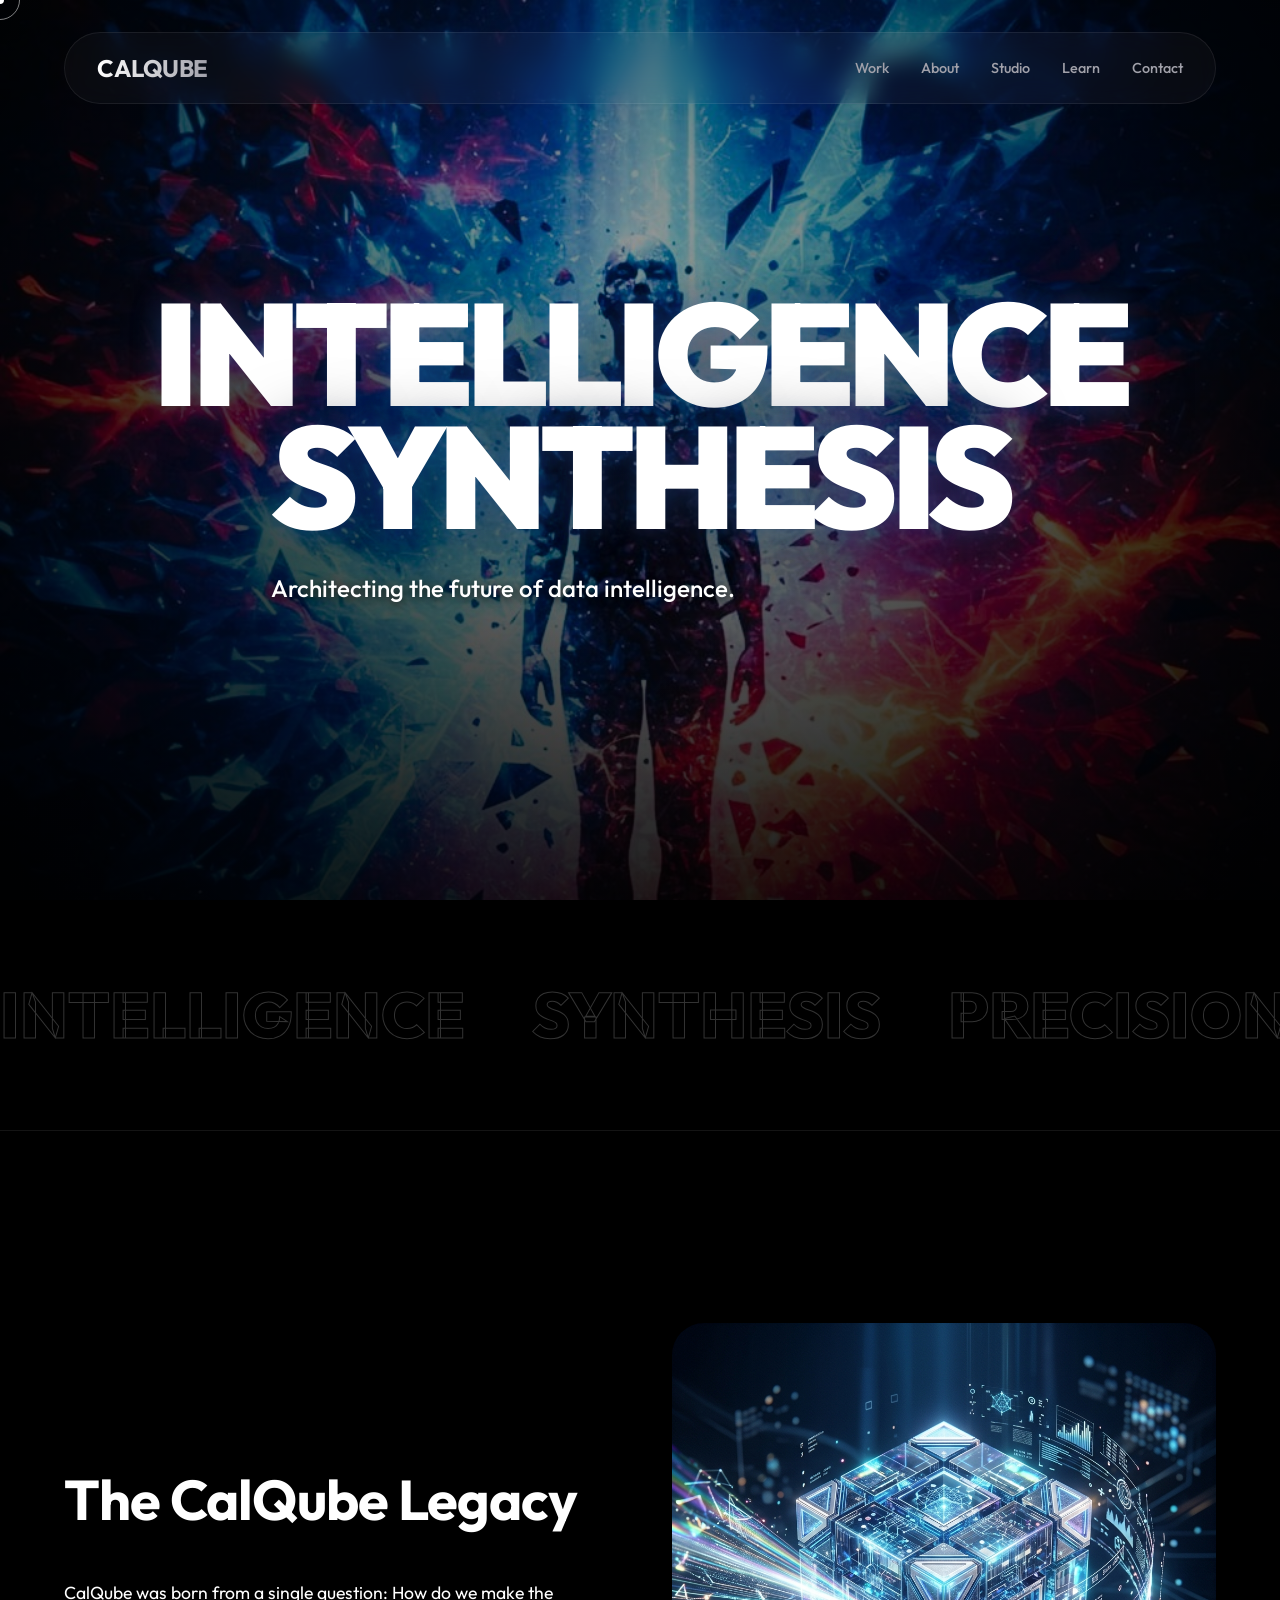
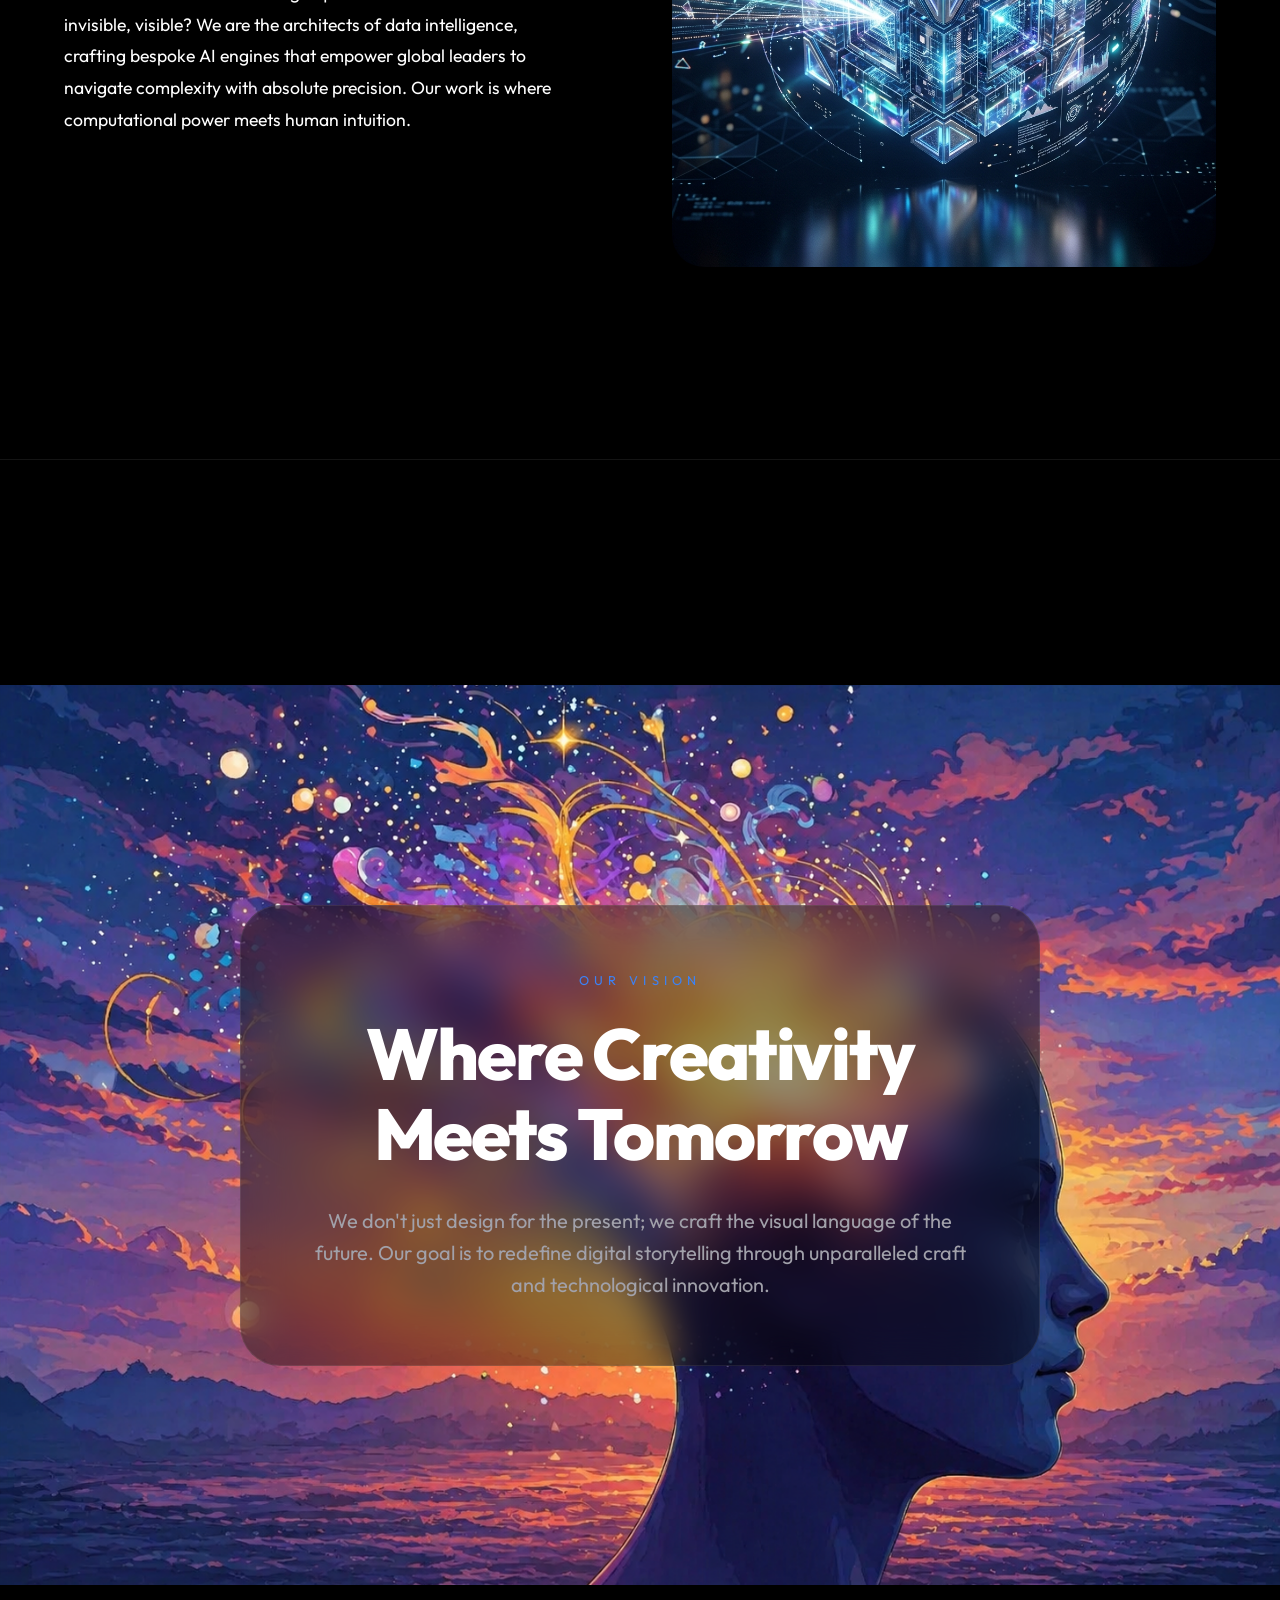
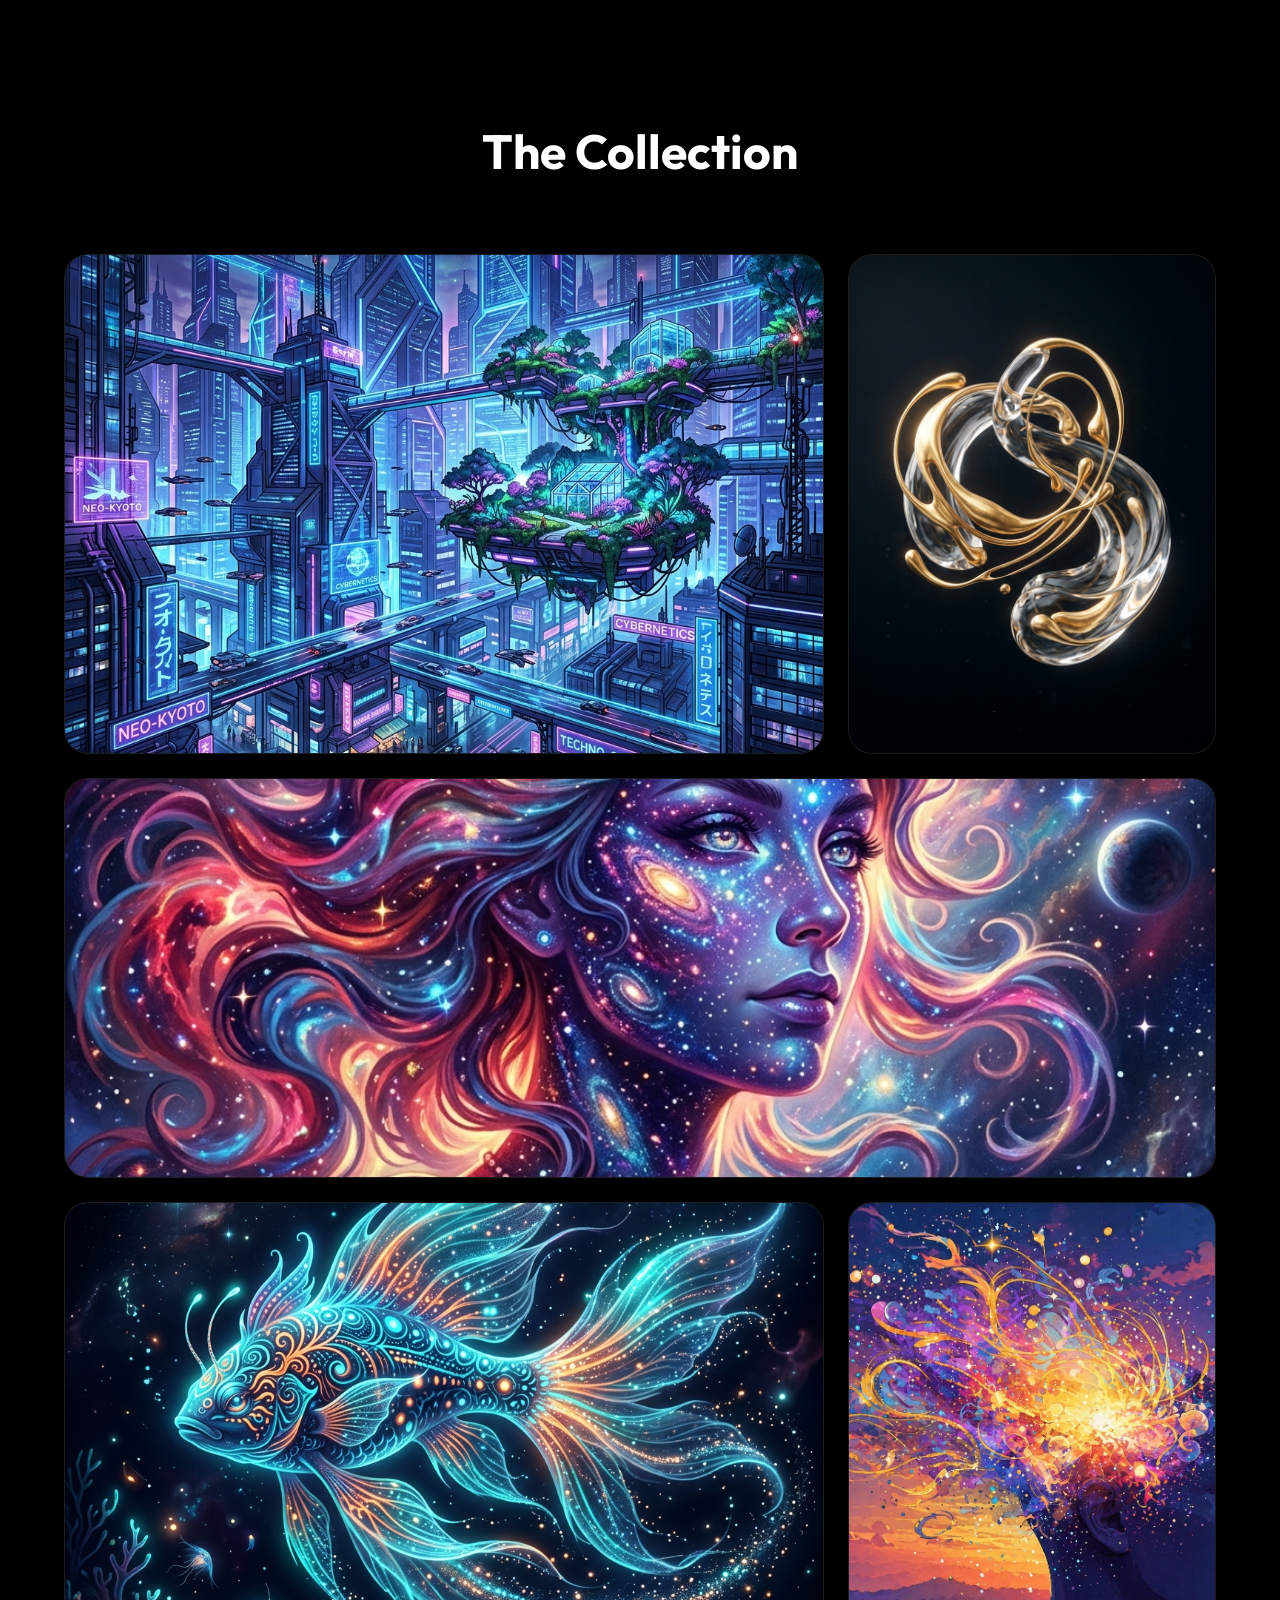
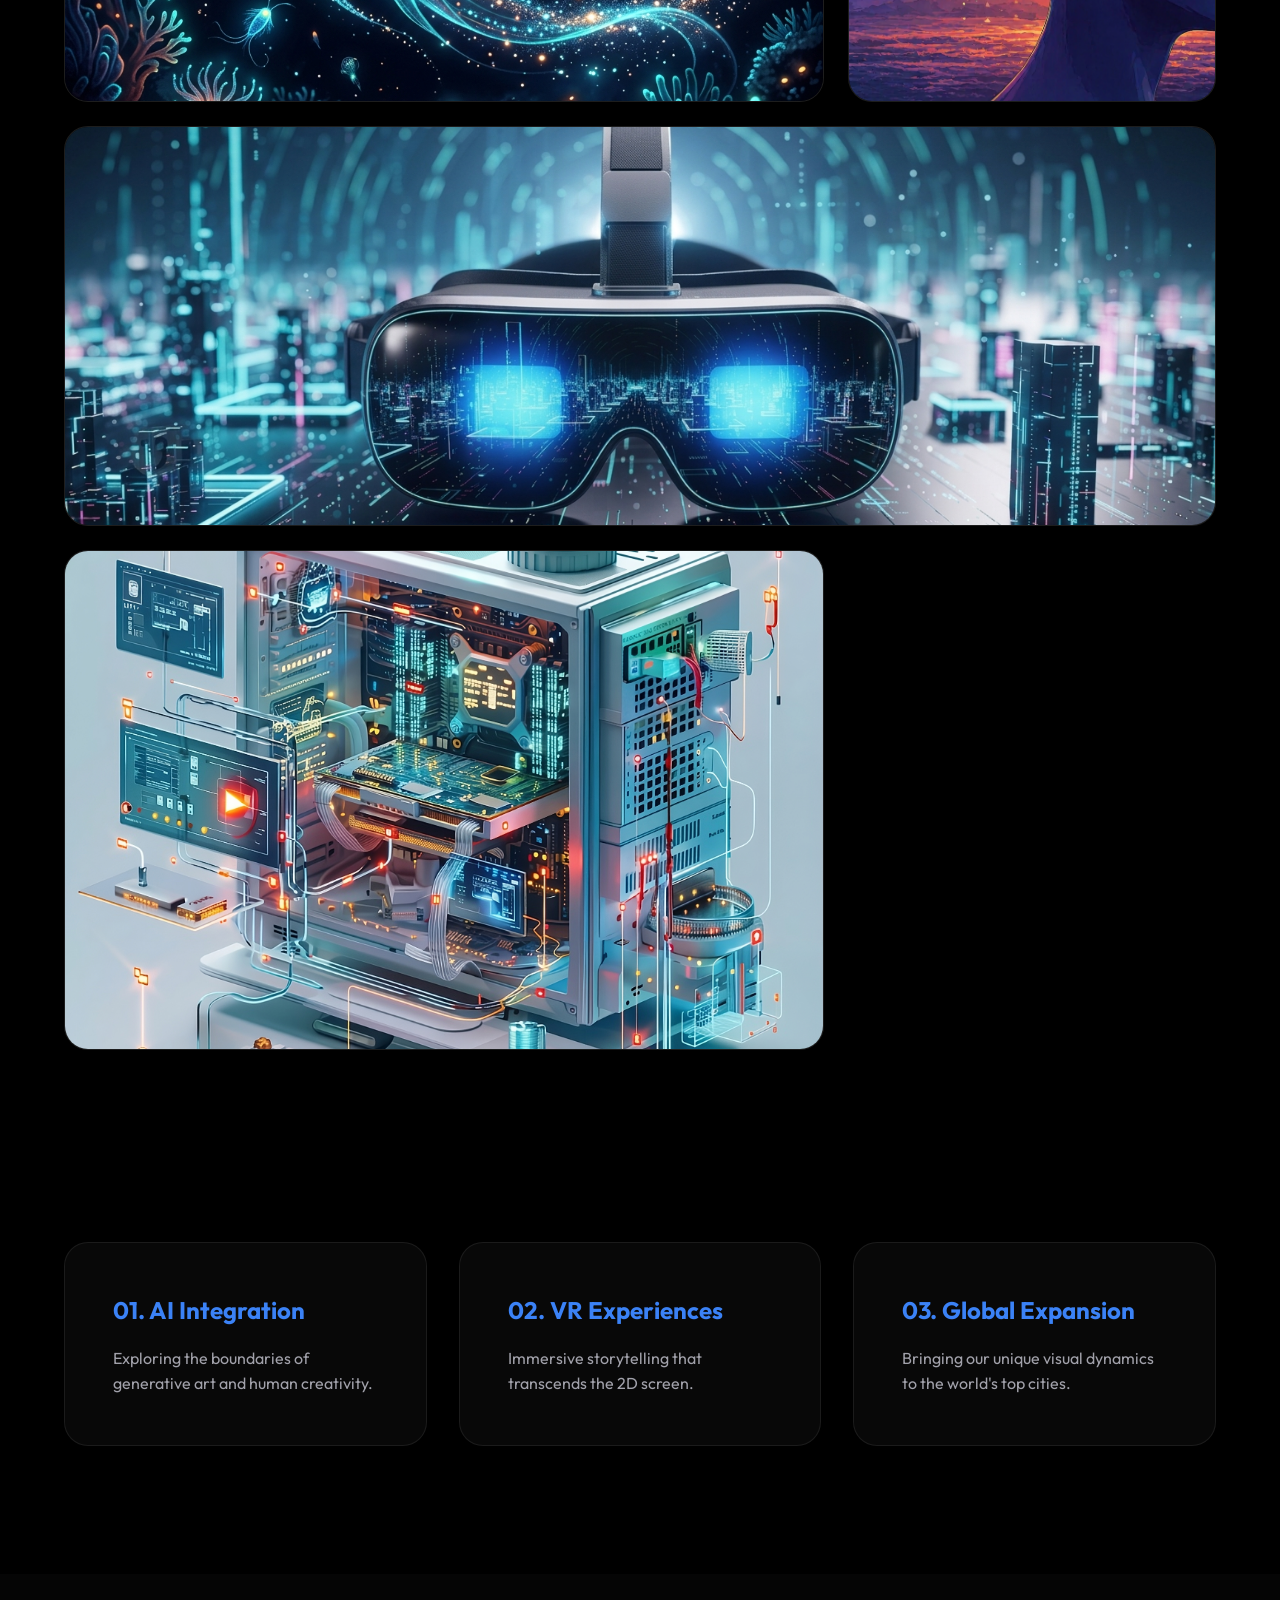
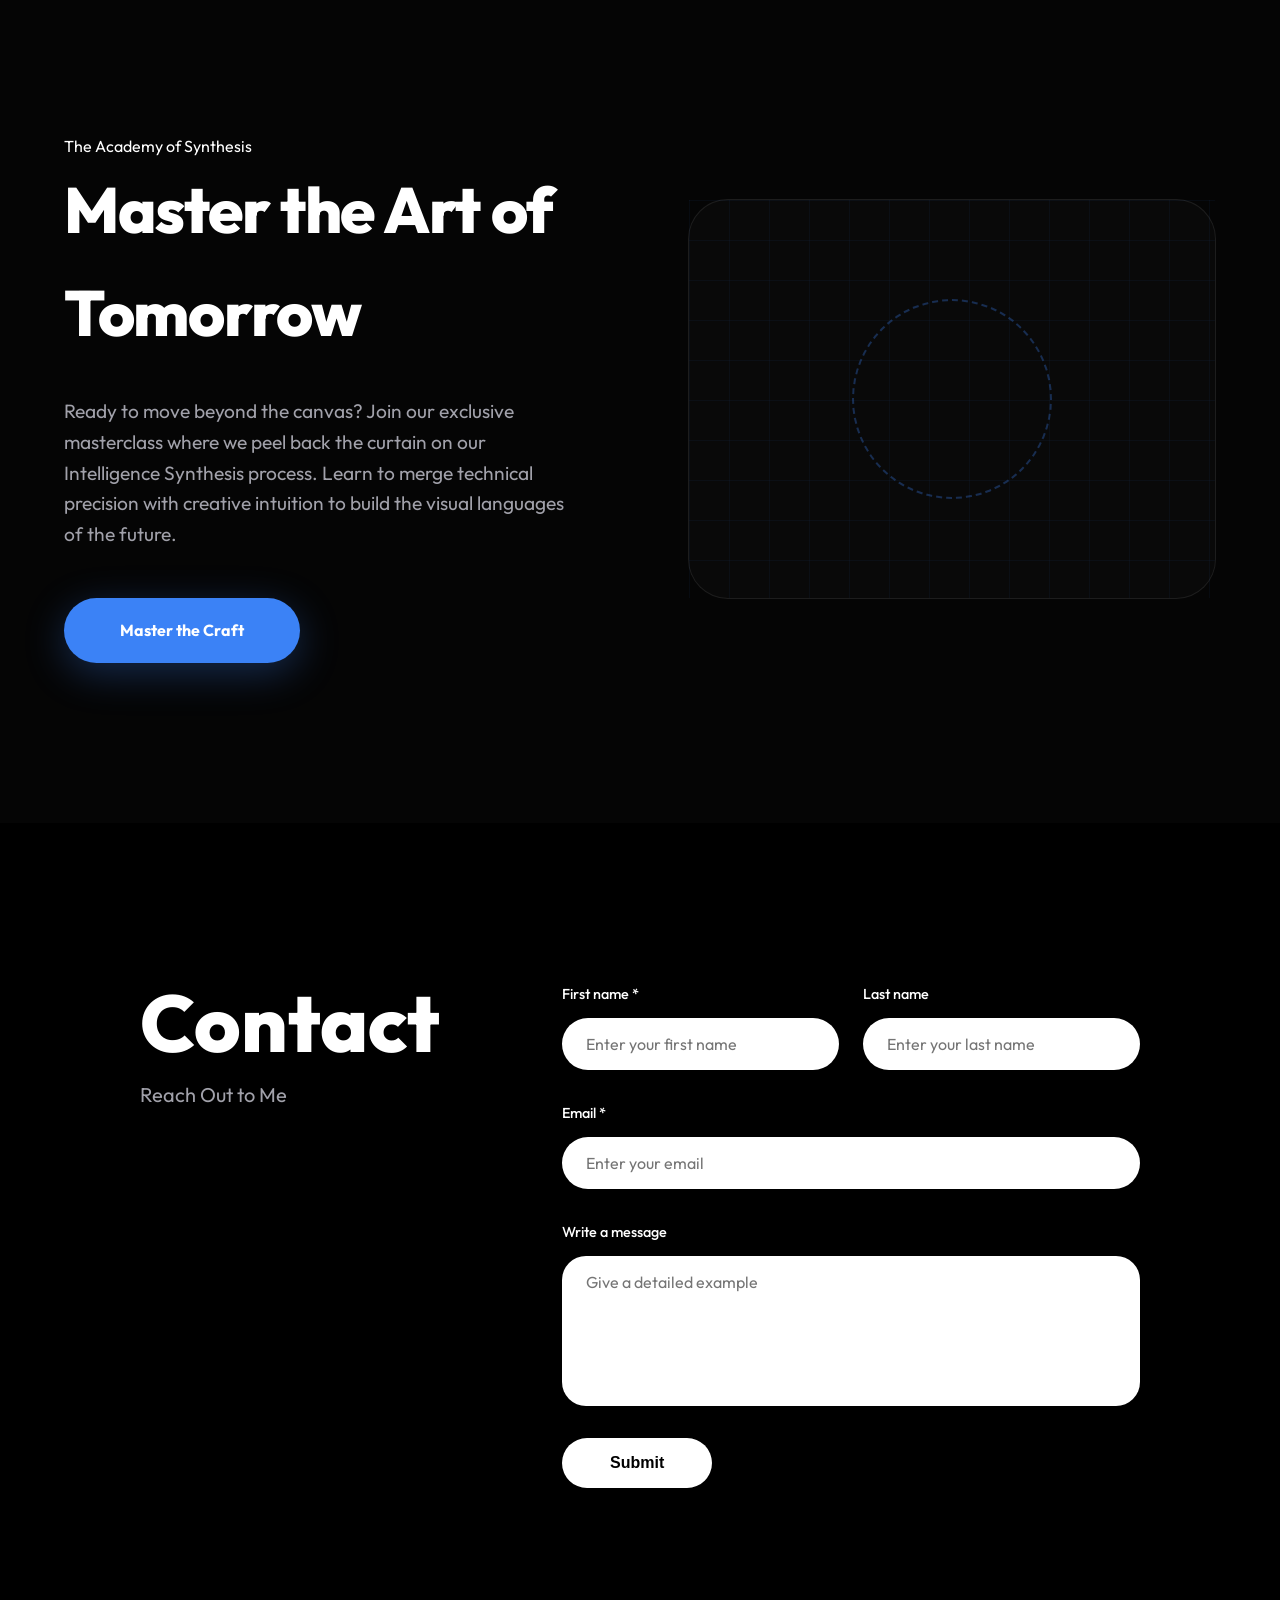
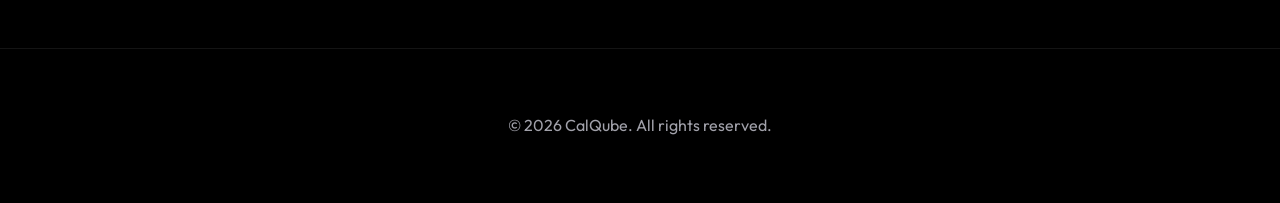
==== commit 25b16e09: "Launched CalQube Studio: Neo-Paint Engine with Auto-Save" ====
--- a/index.html
+++ b/index.html
@@ -23,6 +23,7 @@
         <div class="nav-links">
             <a href="#work">Work</a>
             <a href="#about">About</a>
+            <a href="studio.html">Studio</a>
             <a href="#academy">Learn</a>
             <a href="#contact">Contact</a>
         </div>
@@ -153,7 +154,7 @@
                 <span class="label">The Academy of Synthesis</span>
                 <h2>Master the Art of Tomorrow</h2>
                 <p>Ready to move beyond the canvas? Join our exclusive masterclass where we peel back the curtain on our Intelligence Synthesis process. Learn to merge technical precision with creative intuition to build the visual languages of the future.</p>
-                <a href="https://your-learning-platform.com" class="academy-btn">Master the Craft</a>
+                <a href="studio.html" class="academy-btn">Master the Craft</a>
             </div>
             <div class="academy-visual">
                 <div class="blueprint-grid"></div>
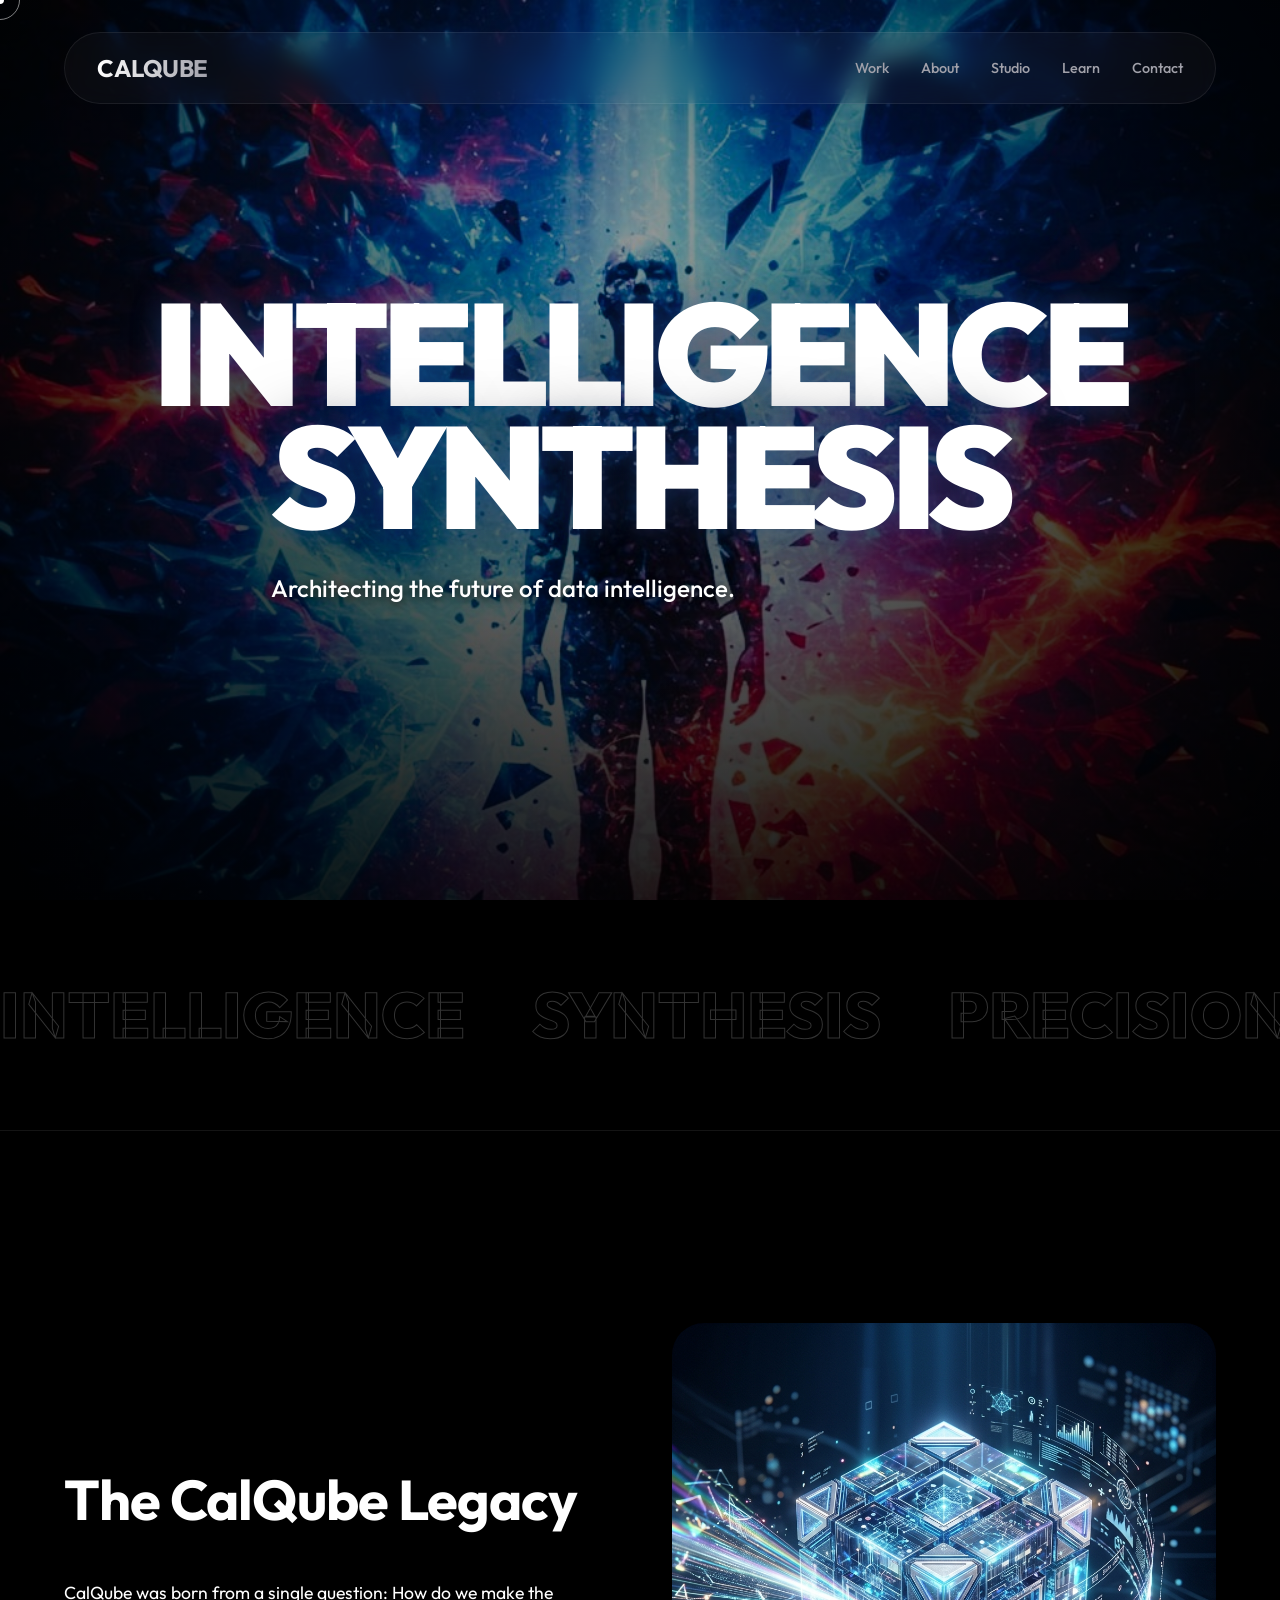
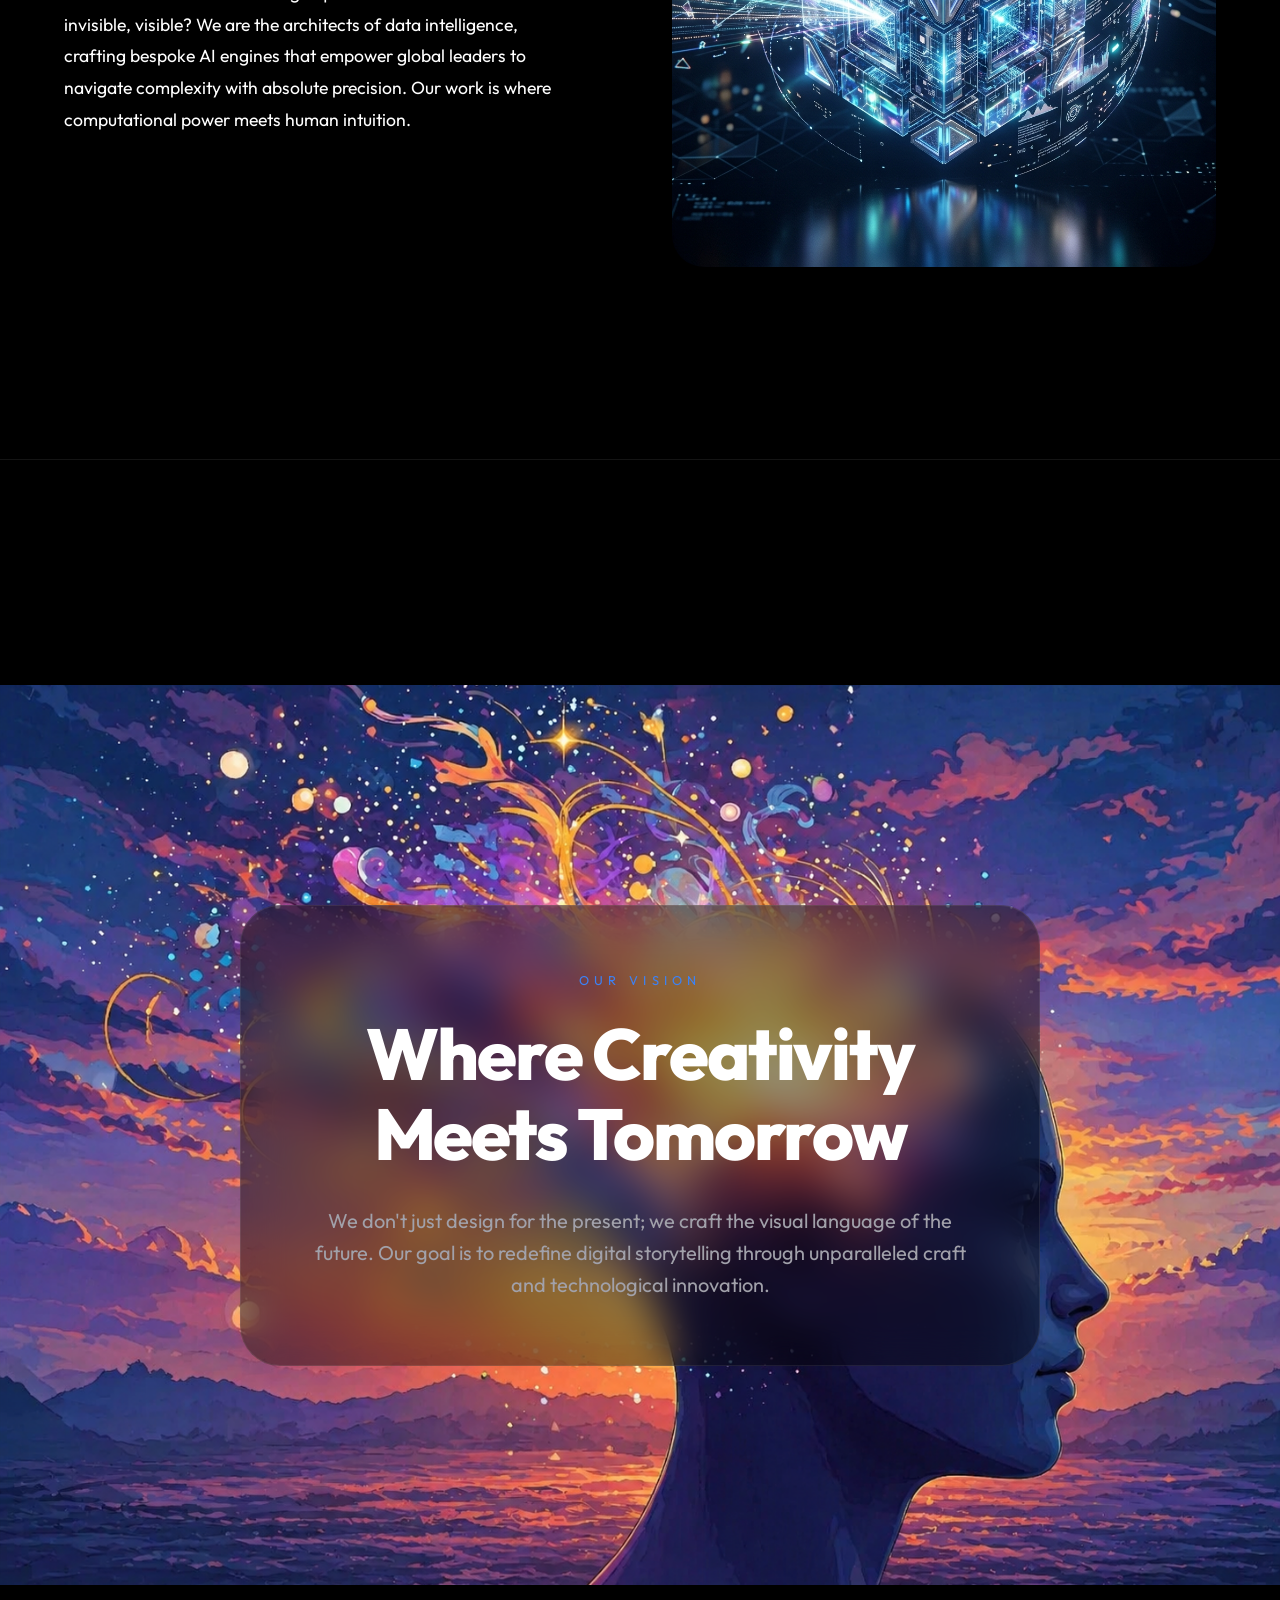
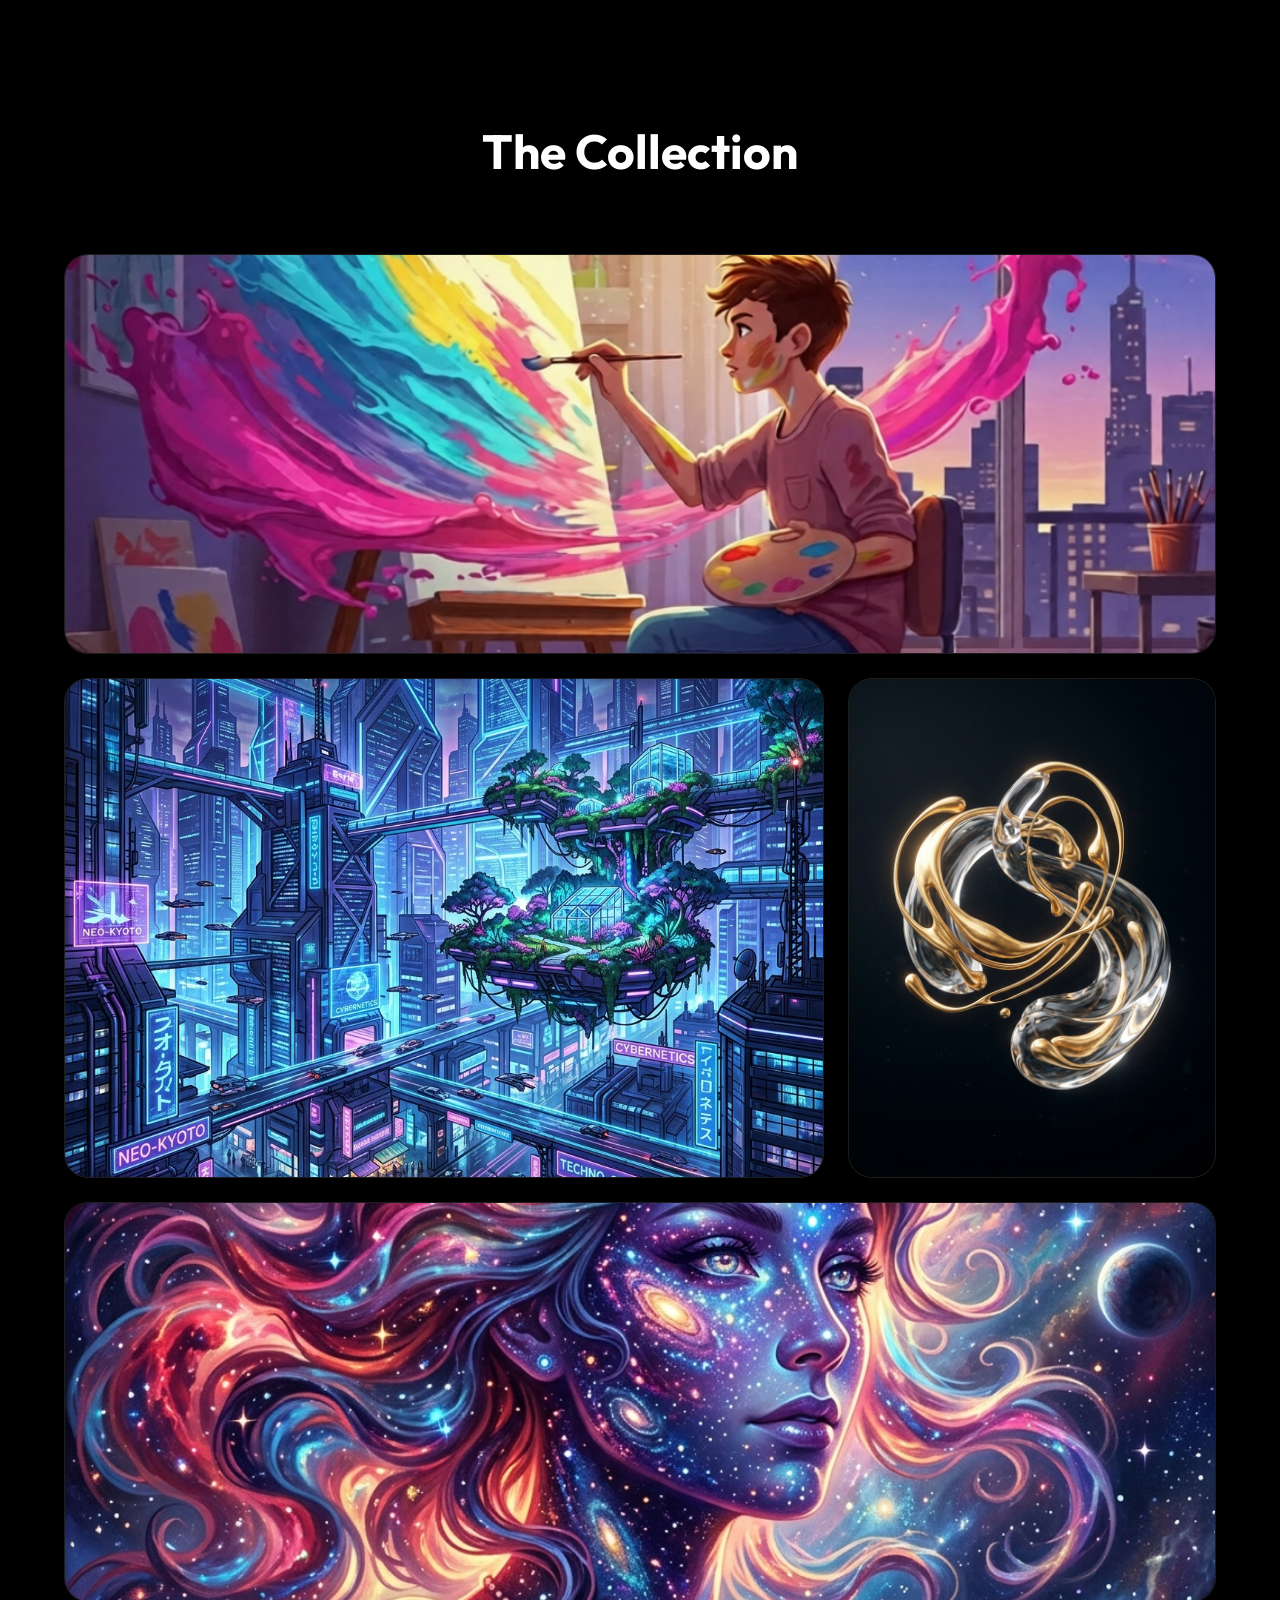
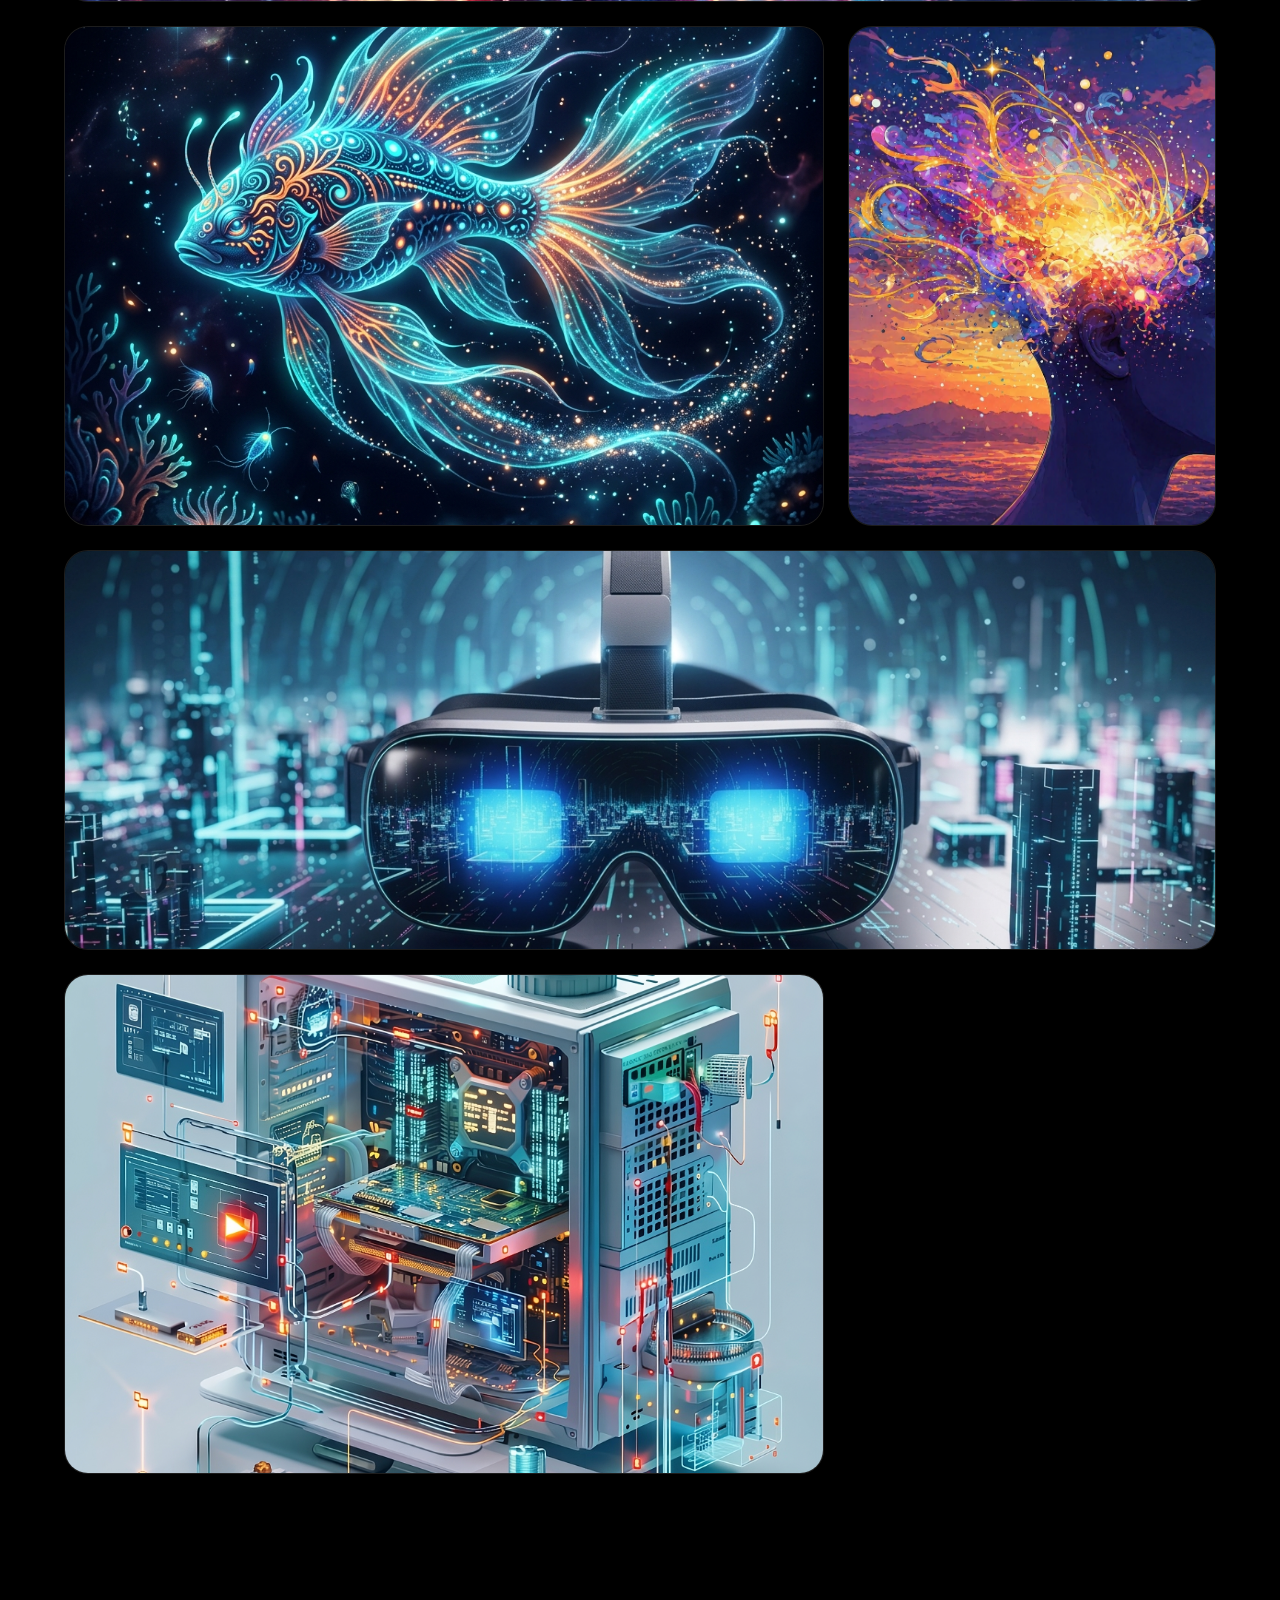
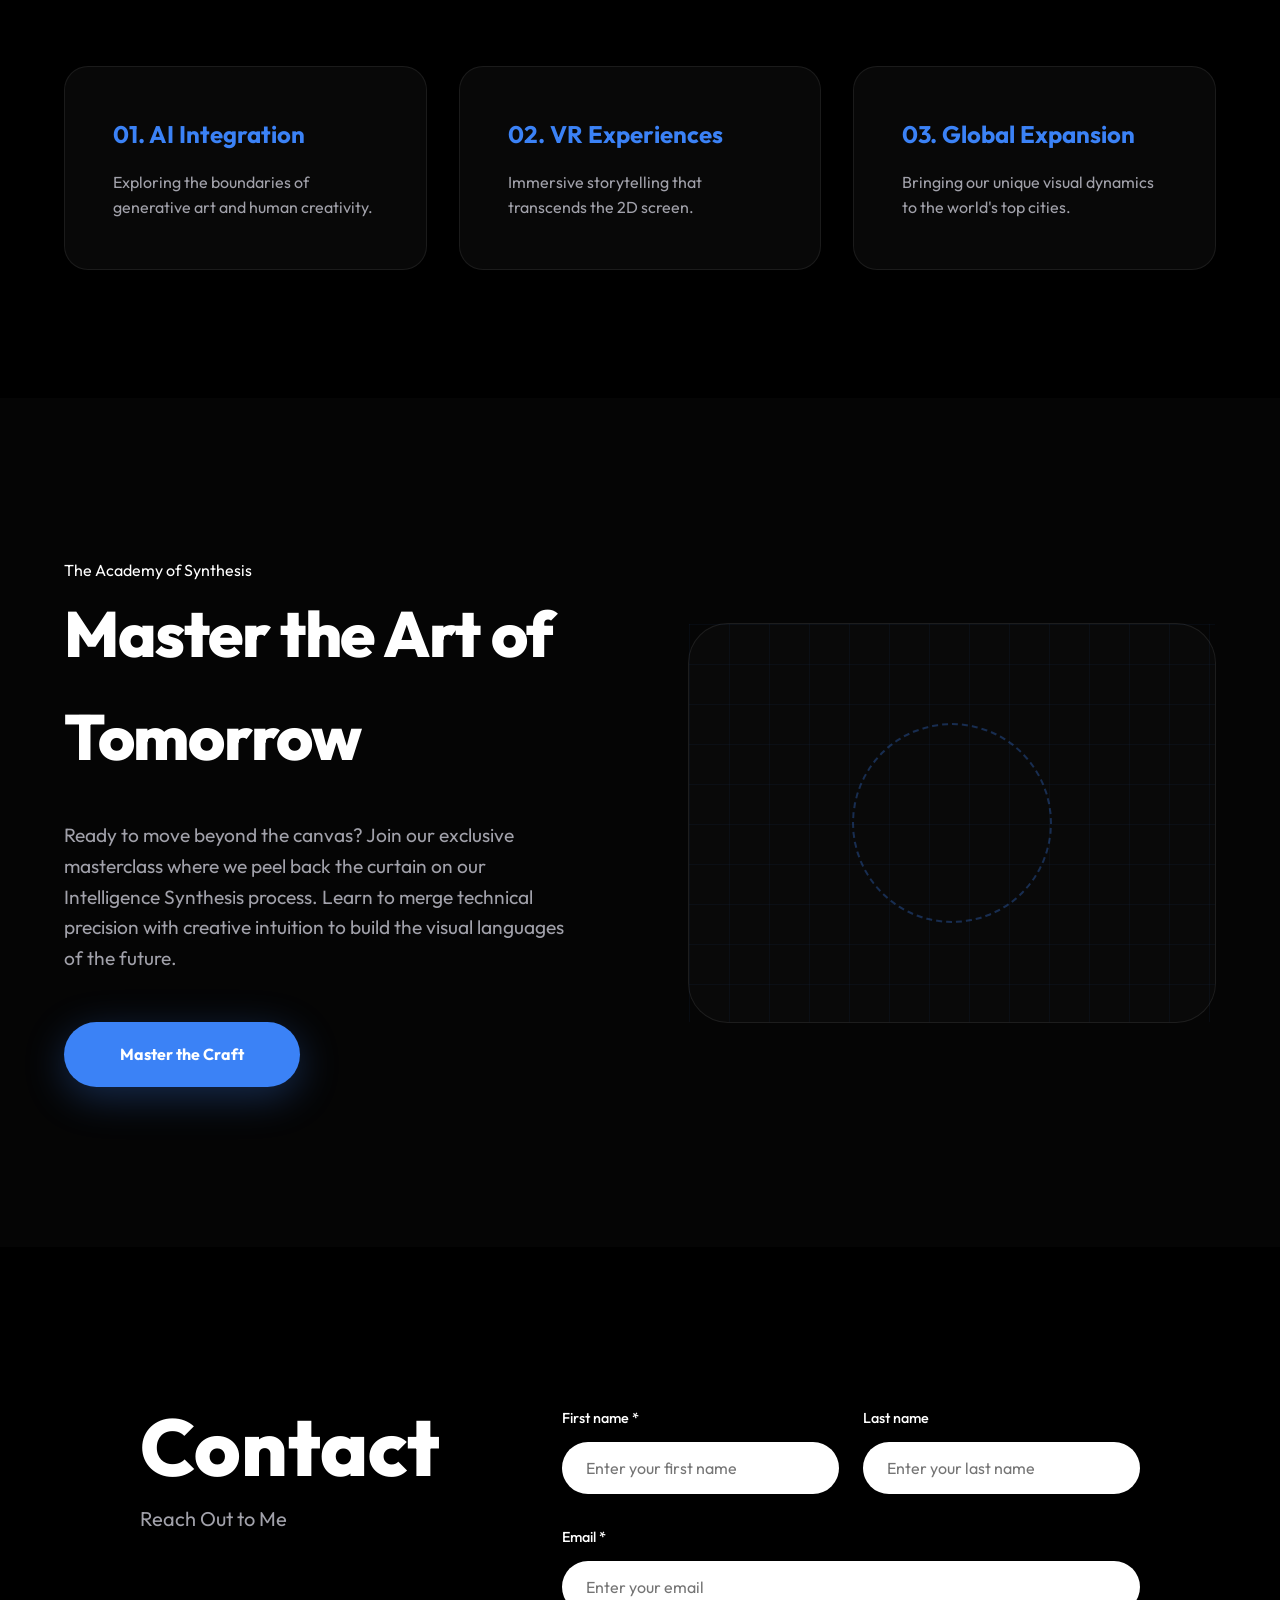
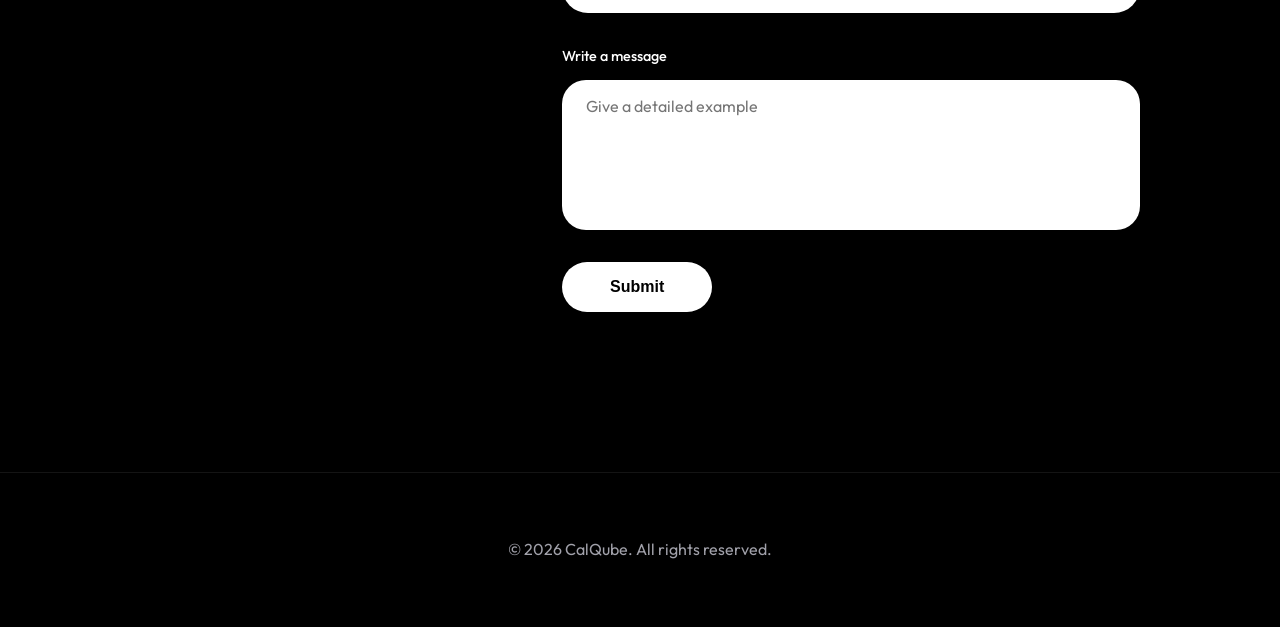
==== commit 920aade4: "Portfolio Update: Added 'Vibrant Synthesis' (art.png) to the flagship collection" ====
--- a/index.html
+++ b/index.html
@@ -79,6 +79,13 @@
     <section class="portfolio" id="work">
         <h2 class="section-title reveal">The Collection</h2>
         <div class="grid">
+            <div class="card card-full reveal stagger-1">
+                <img src="assets/art.png" alt="Vibrant Synthesis">
+                <div class="card-content">
+                    <h3>Vibrant Synthesis</h3>
+                    <p>Vector Synthesis / Digital Art</p>
+                </div>
+            </div>
             <div class="card card-large reveal stagger-1">
                 <img src="assets/portfolio1.png" alt="Futuristic City">
                 <div class="card-content">
